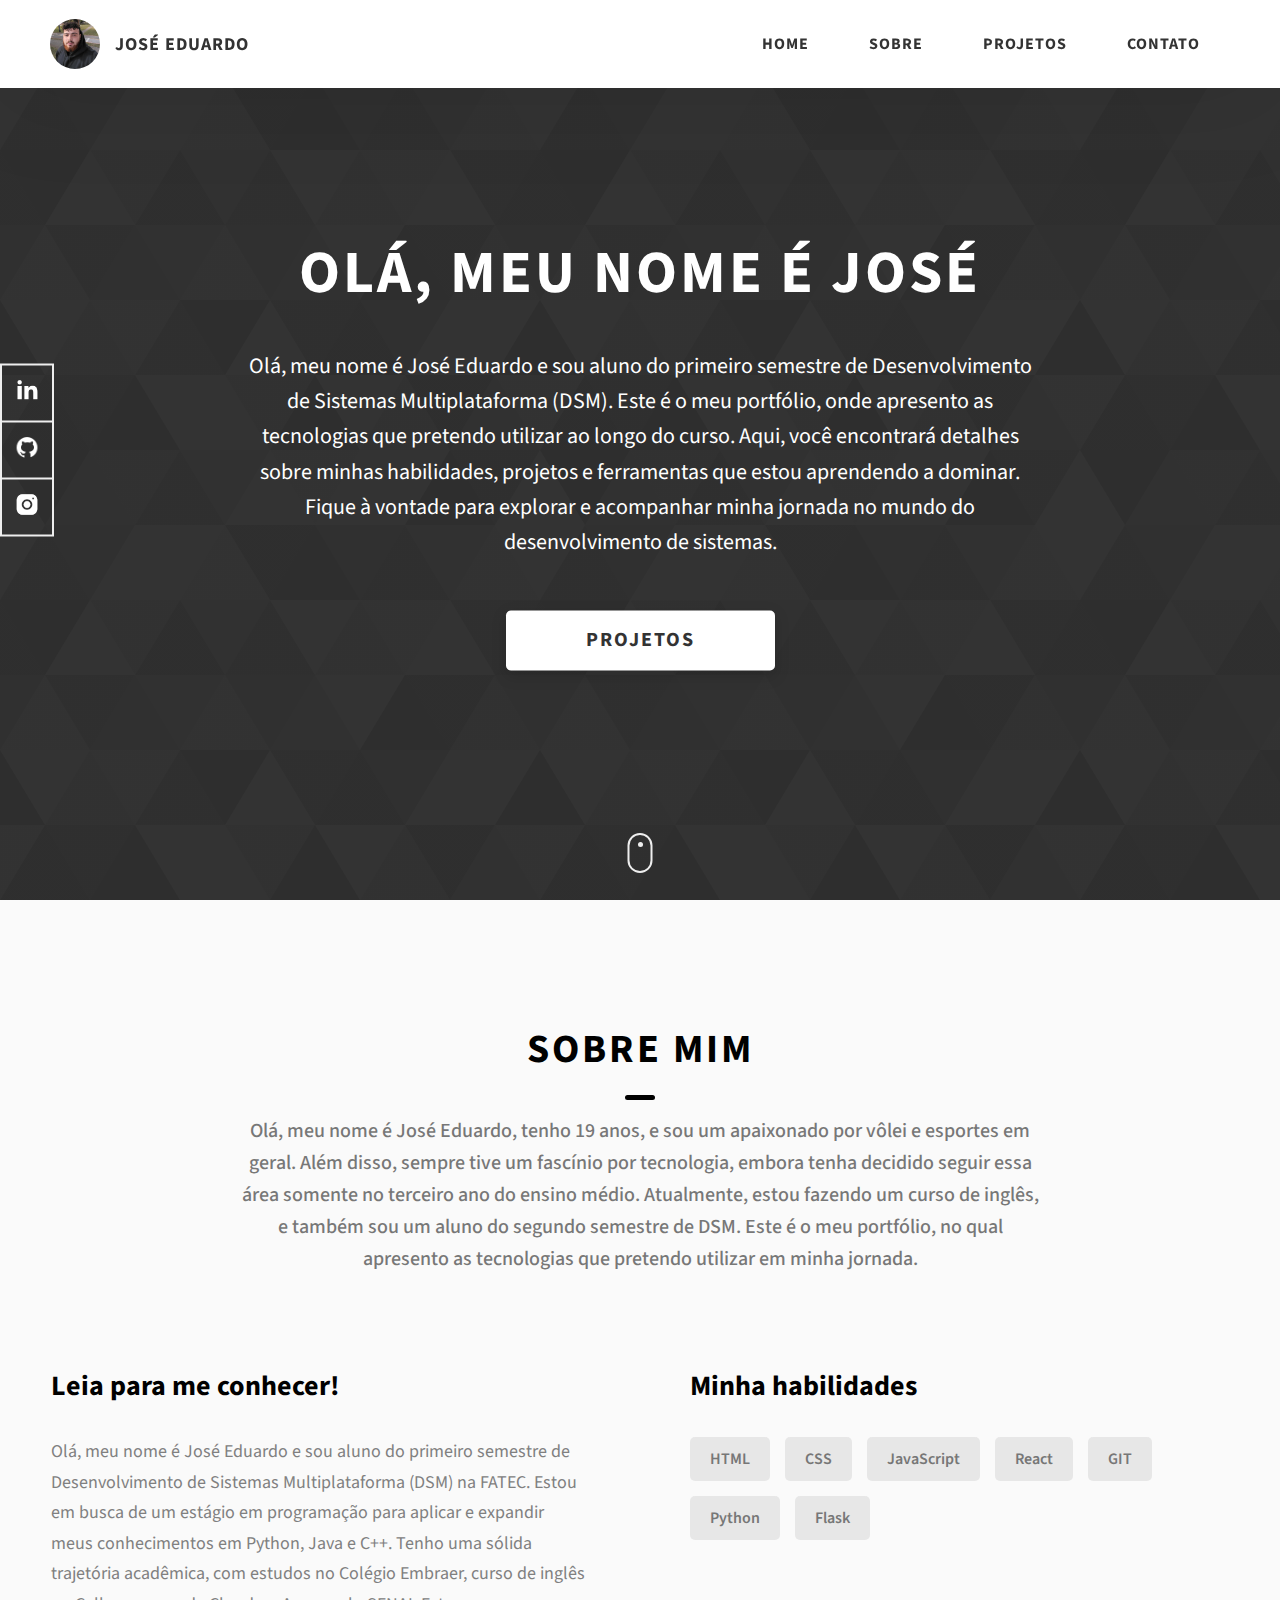
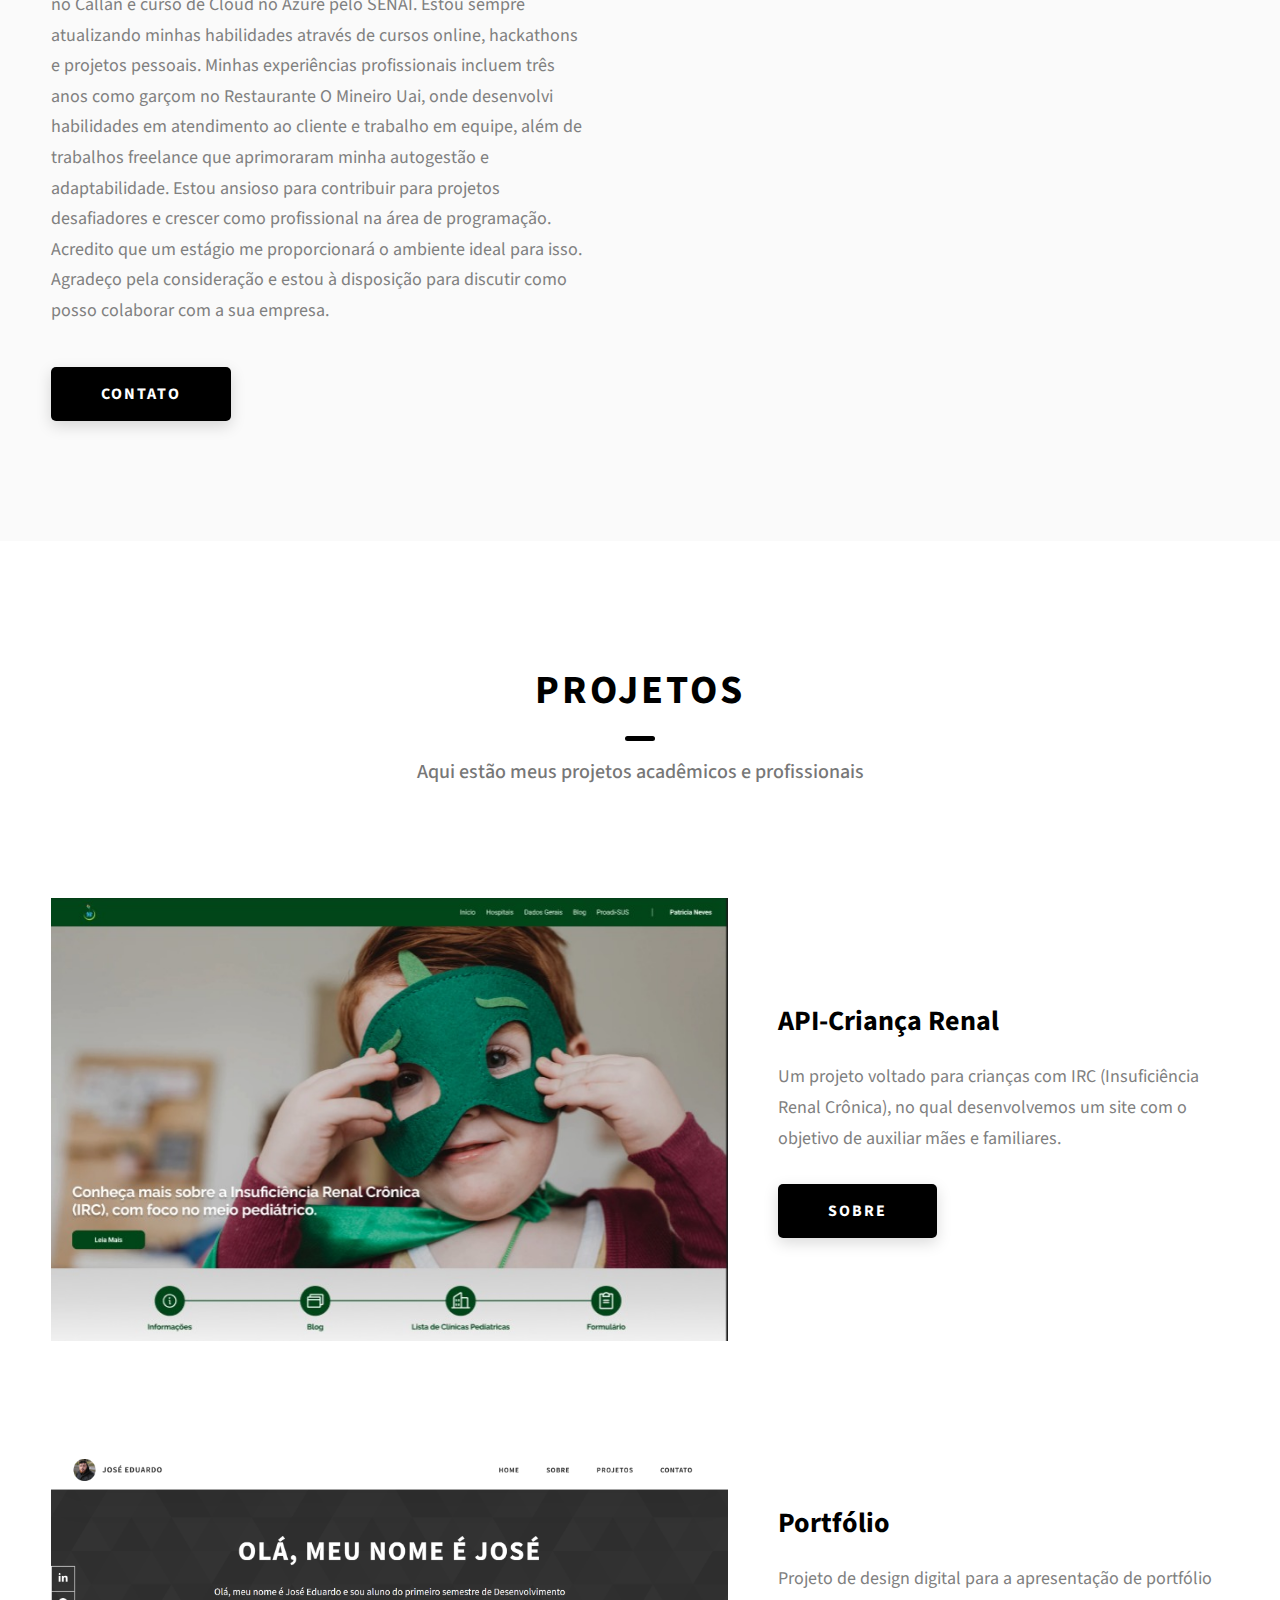
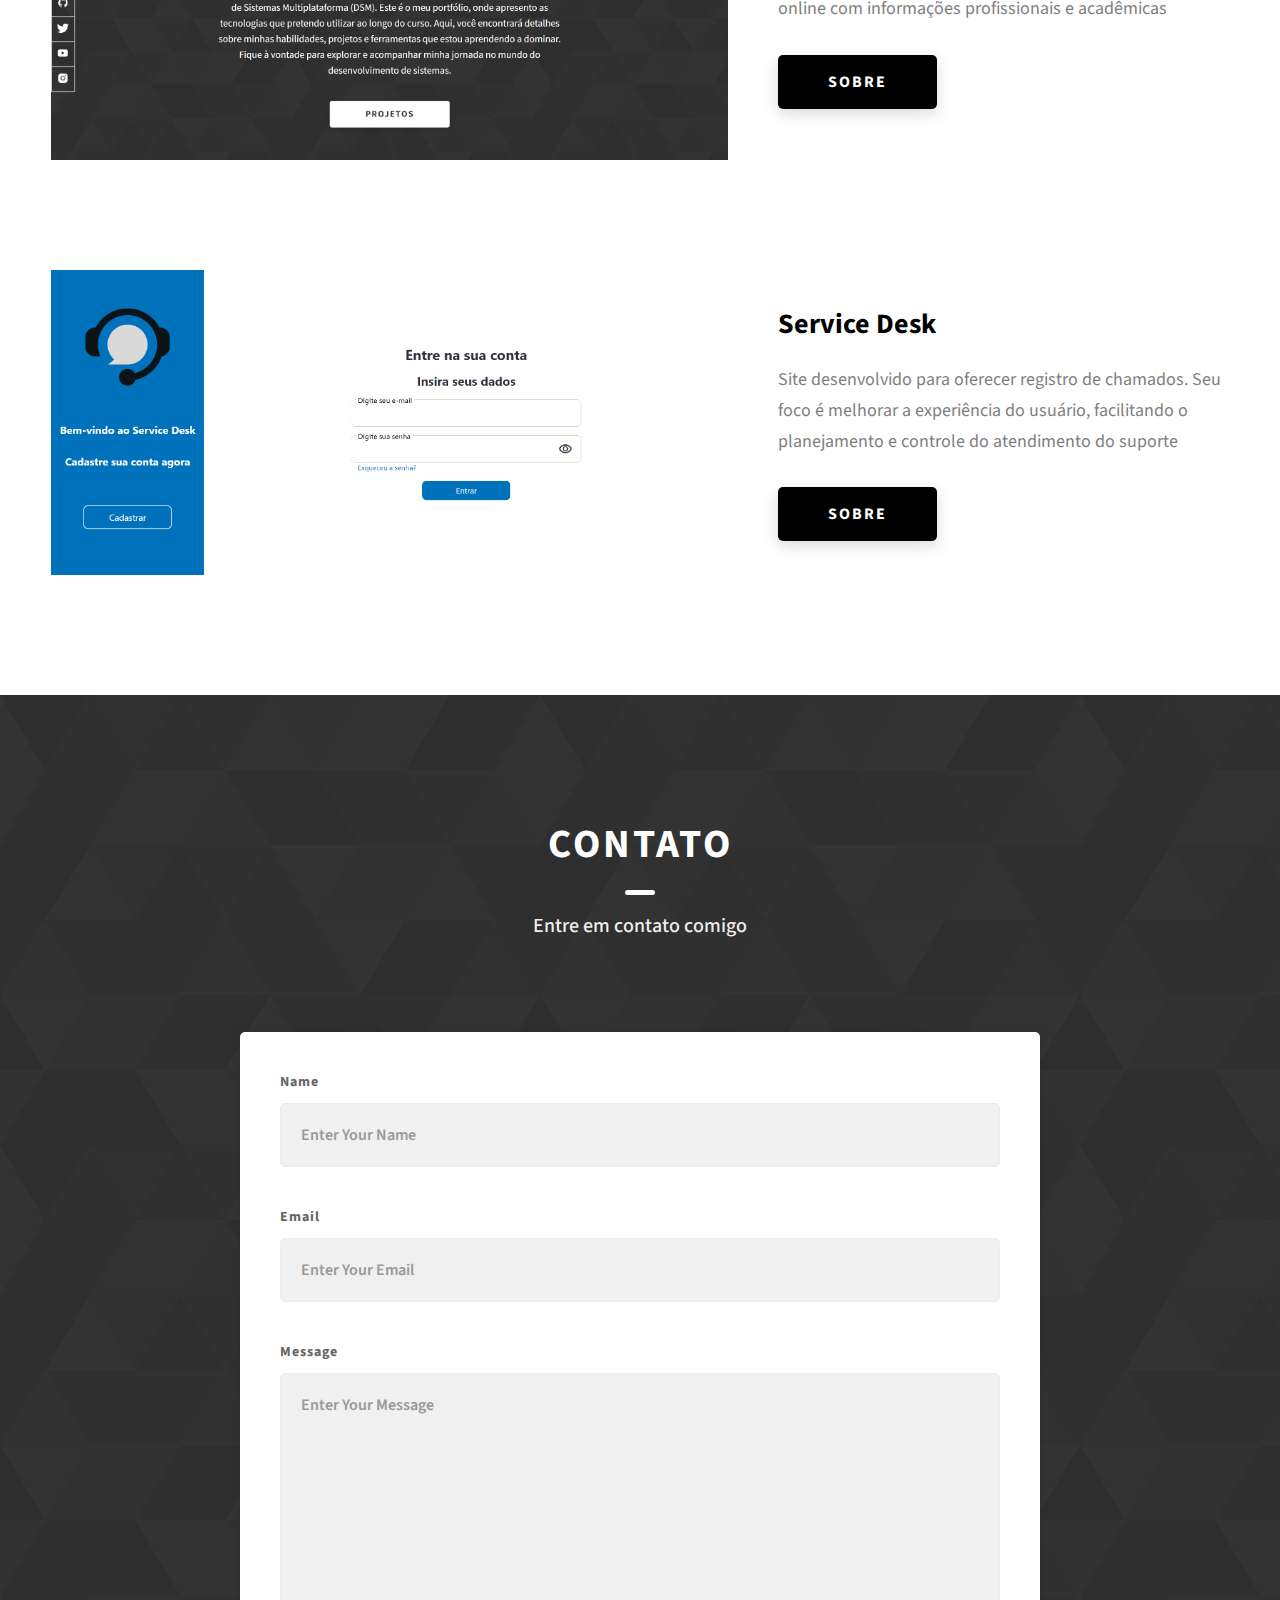
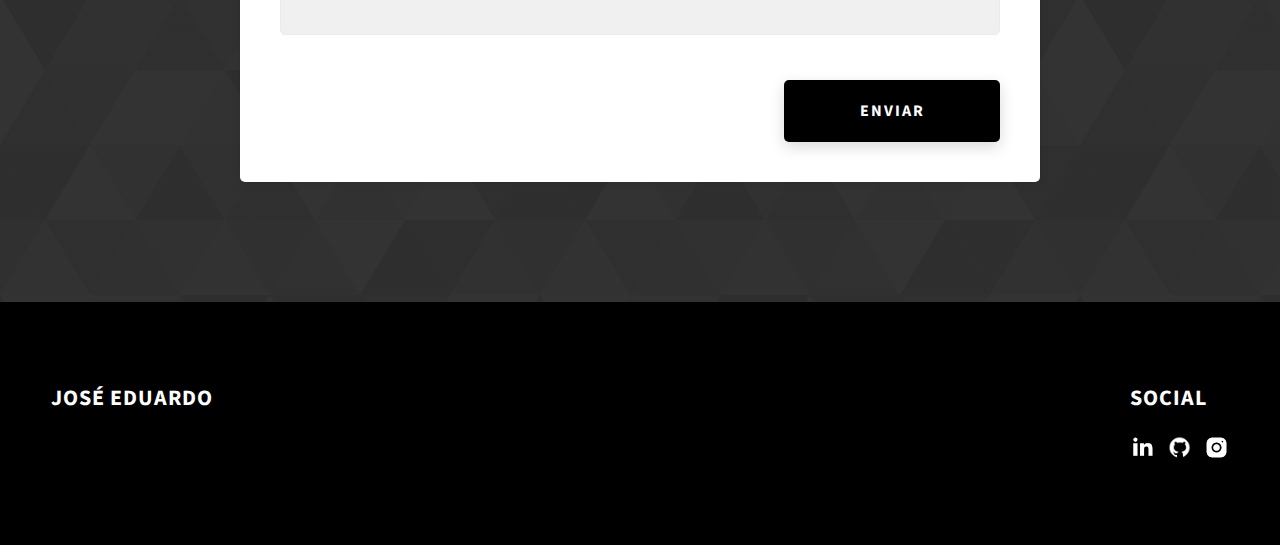
==== index.html @ 74ce8f36 "Recriação do Portfólio" ====
<!DOCTYPE html>
<html lang="en">

<head>
  <meta charset="UTF-8" />
  <meta name="viewport" content="width=device-width, initial-scale=1.0" />
  <meta http-equiv="X-UA-Compatible" content="ie=edge" />
  <title>Portfólio</title>
  <meta name="description" content="Portfolio Template for Developer" />

  <link rel="stylesheet" href="css/style.css" />

  <link rel="preconnect" href="https://fonts.googleapis.com" />
  <link rel="preconnect" href="https://fonts.gstatic.com" crossorigin />
  <link href="https://fonts.googleapis.com/css2?family=Source+Sans+Pro:wght@400;600;700;900&display=swap"
    rel="stylesheet" />
</head>

<body>
  <header class="header">
    <div class="header__content">
      <div class="header__logo-container">
        <div class="header__logo-img-cont">
          <img src="./assets/jpeg/foto_perfil.jpg" alt="Ram Maheshwari Logo Image" class="header__logo-img" />
        </div>
        <span class="header__logo-sub">José Eduardo</span>
      </div>
      <div class="header__main">
        <ul class="header__links">
          <li class="header__link-wrapper">
            <a href="./index.html" class="header__link"> Home </a>
          </li>
          <li class="header__link-wrapper">
            <a href="./index.html#about" class="header__link">Sobre</a>
          </li>
          <li class="header__link-wrapper">
            <a href="./index.html#projects" class="header__link">
              Projetos
            </a>
          </li>
          <li class="header__link-wrapper">
            <a href="./index.html#contact" class="header__link"> Contato </a>
          </li>
        </ul>
        <div class="header__main-ham-menu-cont">
          <img src="./assets/svg/ham-menu.svg" alt="hamburger menu" class="header__main-ham-menu" />
          <img src="./assets/svg/ham-menu-close.svg" alt="hamburger menu close"
            class="header__main-ham-menu-close d-none" />
        </div>
      </div>
    </div>
    <div class="header__sm-menu">
      <div class="header__sm-menu-content">
        <ul class="header__sm-menu-links">
          <li class="header__sm-menu-link">
            <a href="./index.html"> Home </a>
          </li>

          <li class="header__sm-menu-link">
            <a href="./index.html#about"> Sobre </a>
          </li>

          <li class="header__sm-menu-link">
            <a href="./index.html#projects"> Projetos </a>
          </li>

          <li class="header__sm-menu-link">
            <a href="./index.html#contact"> Contato </a>
          </li>
        </ul>
      </div>
    </div>
  </header>
  <section class="home-hero">
    <div class="home-hero__content">
      <h1 class="heading-primary">Olá, Meu nome é José</h1>
      <div class="home-hero__info">
        <p class="text-primary">

          Olá, meu nome é José Eduardo e sou aluno do primeiro semestre de Desenvolvimento de Sistemas Multiplataforma
          (DSM). Este é o meu portfólio, onde apresento as tecnologias que pretendo utilizar ao longo do curso. Aqui,
          você encontrará detalhes sobre minhas habilidades, projetos e ferramentas que estou aprendendo a dominar.
          Fique à vontade para explorar e acompanhar minha jornada no mundo do desenvolvimento de sistemas.
        </p>
      </div>
      <div class="home-hero__cta">
        <a href="./#projects" class="btn btn--bg">Projetos</a>
      </div>
    </div>
    <div class="home-hero__socials">
      <div class="home-hero__social">
        <a href="https://www.linkedin.com/in/jos%C3%A9-eduardo-fernandes-pereira-b26517284/"
          class="home-hero__social-icon-link">
          <img src="./assets/png/linkedin-ico.png" alt="icon" class="home-hero__social-icon" />
        </a>
      </div>
      <div class="home-hero__social">
        <a href="https://github.com/ZduardoPereira" class="home-hero__social-icon-link">
          <img src="./assets/png/github-ico.png" alt="icon" class="home-hero__social-icon" />
        </a>
      </div>
      <div class="home-hero__social">
        <a href="https://www.instagram.com/jose__eduardo12/"
          class="home-hero__social-icon-link home-hero__social-icon-link--bd-none">
          <img src="./assets/png/insta-ico.png" alt="icon" class="home-hero__social-icon" />
        </a>
      </div>
    </div>
    <div class="home-hero__mouse-scroll-cont">
      <div class="mouse"></div>
    </div>
  </section>
  <section id="about" class="about sec-pad">
    <div class="main-container">
      <h2 class="heading heading-sec heading-sec__mb-med">
        <span class="heading-sec__main">Sobre mim</span>
        <span class="heading-sec__sub">
          Olá, meu nome é José Eduardo, tenho 19 anos, e sou um apaixonado por vôlei e esportes em geral. Além disso,
          sempre tive um fascínio por tecnologia, embora tenha decidido seguir essa área somente no terceiro ano do
          ensino médio. Atualmente, estou fazendo um curso de inglês, e também sou um aluno do segundo semestre de DSM.
          Este é o meu portfólio, no qual apresento as tecnologias que pretendo utilizar em minha jornada.
        </span>
      </h2>
      <div class="about__content">
        <div class="about__content-main">
          <h3 class="about__content-title">Leia para me conhecer!</h3>
          <div class="about__content-details">
            <p class="about__content-details-para">
              Olá, meu nome é José Eduardo e sou aluno do primeiro semestre de Desenvolvimento de Sistemas
              Multiplataforma (DSM) na FATEC. Estou em busca de um estágio em programação para aplicar e expandir meus
              conhecimentos em Python, Java e C++.

              Tenho uma sólida trajetória acadêmica, com estudos no Colégio Embraer, curso de inglês no Callan e curso
              de Cloud no Azure pelo SENAI. Estou sempre atualizando minhas habilidades através de cursos online,
              hackathons e projetos pessoais.

              Minhas experiências profissionais incluem três anos como garçom no Restaurante O Mineiro Uai, onde
              desenvolvi habilidades em atendimento ao cliente e trabalho em equipe, além de trabalhos freelance que
              aprimoraram minha autogestão e adaptabilidade.

              Estou ansioso para contribuir para projetos desafiadores e crescer como profissional na área de
              programação. Acredito que um estágio me proporcionará o ambiente ideal para isso. Agradeço pela
              consideração e estou à disposição para discutir como posso colaborar com a sua empresa.
            </p>
          </div>
          <a href="./#contact" class="btn btn--med btn--theme dynamicBgClr">Contato</a>
        </div>
        <div class="about__content-skills">
          <h3 class="about__content-title">Minha habilidades</h3>
          <div class="skills">
            <div class="skills__skill">HTML</div>
            <div class="skills__skill">CSS</div>
            <div class="skills__skill">JavaScript</div>
            <div class="skills__skill">React</div>
            <div class="skills__skill">GIT</div>
            <div class="skills__skill">Python</div>
            <div class="skills__skill">Flask</div>
          </div>
        </div>
      </div>
    </div>
  </section>
  <section id="projects" class="projects sec-pad">
    <div class="main-container">
      <h2 class="heading heading-sec heading-sec__mb-bg">
        <span class="heading-sec__main">Projetos</span>
        <span class="heading-sec__sub">
          Aqui estão meus projetos acadêmicos e profissionais
        </span>
      </h2>

      <div class="projects__content">
        <div class="projects__row">
          <div class="projects__row-img-cont">
            <img src="./assets/jpeg/Api-1semestre.jpg" alt="Software Screenshot" class="projects__row-img"
              loading="lazy" />
          </div>
          <div class="projects__row-content">
            <h3 class="projects__row-content-title">API-Criança Renal</h3>
            <p class="projects__row-content-desc">
              Um projeto voltado para crianças com IRC (Insuficiência Renal Crônica), no qual desenvolvemos um site com
              o objetivo de auxiliar mães e familiares.
            </p>
            <a href="./project-1.html" class="btn btn--med btn--theme dynamicBgClr" target="_blank">Sobre</a>
          </div>
        </div>
        <div class="projects__row">
          <div class="projects__row-img-cont">
            <img src="./assets/jpeg/portfoilio.png" alt="Software Screenshot" class="projects__row-img"
              loading="lazy" />
          </div>
          <div class="projects__row-content">
            <h3 class="projects__row-content-title">Portfólio</h3>
            <p class="projects__row-content-desc">
              Projeto de design digital para a apresentação de portfólio online com informações profissionais e
              acadêmicas
            </p>
            <a href="./project-2.html" class="btn btn--med btn--theme dynamicBgClr" target="_blank">Sobre</a>
          </div>
        </div>
        <div class="projects__row">
          <div class="projects__row-img-cont">
            <img src="./assets/jpeg/apidesk.png" alt="Software Screenshot" class="projects__row-img" loading="lazy" />
          </div>
          <div class="projects__row-content">
            <h3 class="projects__row-content-title">Service Desk</h3>
            <p class="projects__row-content-desc">
              Site desenvolvido para oferecer registro de chamados. Seu foco é melhorar a experiência do usuário,
              facilitando o planejamento e controle do atendimento do suporte
            </p>
            <a href="./project-3.html" class="btn btn--med btn--theme dynamicBgClr" target="_blank">Sobre</a>
          </div>
        </div>
      </div>
    </div>
  </section>
  <section id="contact" class="contact sec-pad dynamicBg">
    <div class="main-container">
      <h2 class="heading heading-sec heading-sec__mb-med">
        <span class="heading-sec__main heading-sec__main--lt">Contato</span>
        <span class="heading-sec__sub heading-sec__sub--lt">
          Entre em contato comigo

        </span>
      </h2>
      <div class="contact__form-container">
        <form action="#" class="contact__form">
          <div class="contact__form-field">
            <label class="contact__form-label" for="name">Name</label>
            <input required placeholder="Enter Your Name" type="text" class="contact__form-input" name="name"
              id="name" />
          </div>
          <div class="contact__form-field">
            <label class="contact__form-label" for="email">Email</label>
            <input required placeholder="Enter Your Email" type="text" class="contact__form-input" name="email"
              id="email" />
          </div>
          <div class="contact__form-field">
            <label class="contact__form-label" for="message">Message</label>
            <textarea required cols="30" rows="10" class="contact__form-input" placeholder="Enter Your Message"
              name="message" id="message"></textarea>
          </div>
          <button type="submit" class="btn btn--theme contact__btn">
            Enviar
          </button>
        </form>
      </div>
    </div>
  </section>
  <footer class="main-footer">
    <div class="main-container">
      <div class="main-footer__upper">
        <div class="main-footer__row main-footer__row-1">
          <h2 class="heading heading-sm main-footer__heading-sm">
            <span>Social</span>
          </h2>
          <div class="main-footer__social-cont">
            <a target="_blank" rel="noreferrer" href="https://www.linkedin.com/in/jos%C3%A9-eduardo-fernandes-pereira-b26517284/">
              <img class="main-footer__icon" src="./assets/png/linkedin-ico.png" alt="icon" />
            </a>
            <a target="_blank" rel="noreferrer" href="https://github.com/ZduardoPereira">
              <img class="main-footer__icon" src="./assets/png/github-ico.png" alt="icon" />
            </a>
            <a target="_blank" rel="noreferrer" href="https://www.instagram.com/jose__eduardo12/">
              <img class="main-footer__icon main-footer__icon--mr-none" src="./assets/png/insta-ico.png" alt="icon" />
            </a>
          </div>
        </div>
        <div class="main-footer__row main-footer__row-2">
          <h4 class="heading heading-sm text-lt">José Eduardo</h4>
          <p class="main-footer__short-desc">

          </p>
        </div>
      </div>
    </div>
  </footer>

  <script src="./index.js"></script>
</body>

</html>
---- css/style.css ----
/*
0 - 600px:      Phone
600 - 900px:    Tablet portrait
900 - 1200px:   Tablet landscape
[1200 - 1800] is where our normal styles apply
1800px + :      Big desktop
$breakpoint arguement choices:
- phone
- tab-port
- tab-land
- big-desktop

Inside media queries 1em is always 16px i.e 1em = 16px at every screen size only inside media queries
*/
*,
*::after,
*::before {
  margin: 0;
  padding: 0;
  box-sizing: inherit;
  font-family: inherit; }

html {
  font-size: 62.5%;
  scroll-behavior: smooth; }
  @media only screen and (max-width: 75em) {
    html {
      font-size: 59%; } }
  @media only screen and (max-width: 56.25em) {
    html {
      font-size: 56%; } }
  @media only screen and (min-width: 112.5em) {
    html {
      font-size: 65%; } }

body {
  box-sizing: border-box;
  position: relative;
  line-height: 1.5;
  font-family: sans-serif;
  overflow-x: hidden;
  overflow-y: scroll;
  font-family: 'Source Sans Pro', sans-serif; }

a {
  text-decoration: none;
  color: inherit; }

li {
  list-style: none; }

input:focus,
button:focus,
a:focus,
textarea:focus {
  outline: none; }

button {
  border: none;
  cursor: pointer; }

textarea {
  resize: none; }

.heading-primary {
  font-size: 6rem;
  text-transform: uppercase;
  letter-spacing: 3px;
  text-align: center; }
  @media only screen and (max-width: 37.5em) {
    .heading-primary {
      font-size: 4.5rem; } }

.heading-sec__mb-bg {
  margin-bottom: 11rem; }
  @media only screen and (max-width: 56.25em) {
    .heading-sec__mb-bg {
      margin-bottom: 8rem; } }

.heading-sec__mb-med {
  margin-bottom: 9rem; }
  @media only screen and (max-width: 56.25em) {
    .heading-sec__mb-med {
      margin-bottom: 8rem; } }

.heading-sec__main {
  display: block;
  font-size: 4rem;
  text-transform: uppercase;
  letter-spacing: 1px;
  letter-spacing: 3px;
  text-align: center;
  margin-bottom: 3.5rem;
  position: relative; }
  .heading-sec__main--lt {
    color: #fff; }
    .heading-sec__main--lt::after {
      content: '';
      background: #fff !important; }
  .heading-sec__main::after {
    content: '';
    position: absolute;
    top: calc(100% + 1.5rem);
    height: 5px;
    width: 3rem;
    background: #000000;
    left: 50%;
    transform: translateX(-50%);
    border-radius: 5px; }
    @media only screen and (max-width: 37.5em) {
      .heading-sec__main::after {
        top: calc(100% + 1.2rem); } }

.heading-sec__sub {
  display: block;
  text-align: center;
  color: #777;
  font-size: 2rem;
  font-weight: 500;
  max-width: 80rem;
  margin: auto;
  line-height: 1.6; }
  @media only screen and (max-width: 37.5em) {
    .heading-sec__sub {
      font-size: 1.8rem; } }
  .heading-sec__sub--lt {
    color: #eee; }

.heading-sm {
  font-size: 2.2rem;
  text-transform: uppercase;
  letter-spacing: 1px; }

.main-container {
  max-width: 120rem;
  margin: auto;
  width: 92%; }

.btn {
  background: #fff;
  color: #333;
  text-transform: uppercase;
  letter-spacing: 2px;
  display: inline-block;
  font-weight: 700;
  border-radius: 5px;
  box-shadow: 0 5px 15px 0 rgba(0, 0, 0, 0.15);
  transition: transform .3s; }
  .btn:hover {
    transform: translateY(-3px); }
  .btn--bg {
    padding: 1.5rem 8rem;
    font-size: 2rem; }
  .btn--med {
    padding: 1.5rem 5rem;
    font-size: 1.6rem; }
  .btn--theme {
    background: #000000;
    color: #fff; }
  .btn--theme-inv {
    color: #000000;
    background: #fff;
    border: 2px solid #000000;
    box-shadow: none;
    padding: calc(1.5rem - 2px) calc(5rem - 2px); }

.sec-pad {
  padding: 12rem 0; }
  @media only screen and (max-width: 56.25em) {
    .sec-pad {
      padding: 8rem 0; } }

.text-primary {
  color: #fff;
  font-size: 2.2rem;
  text-align: center;
  width: 100%;
  line-height: 1.6; }
  @media only screen and (max-width: 37.5em) {
    .text-primary {
      font-size: 2rem; } }

.d-none {
  display: none; }

.home-hero {
  color: #fff;
  background: linear-gradient(to right, rgba(0, 0, 0, 0.8), rgba(0, 0, 0, 0.8)), url(../../assets/svg/common-bg.svg);
  background-position: center;
  height: 100vh;
  min-height: 80rem;
  max-height: 120rem;
  position: relative; }
  @media only screen and (max-width: 37.5em) {
    .home-hero {
      height: unset;
      min-height: unset; } }
  .home-hero__socials {
    position: absolute;
    top: 50%;
    border: 2px solid #eee;
    border-left: 2px solid #eee;
    transform: translateY(-50%); }
    @media only screen and (max-width: 56.25em) {
      .home-hero__socials {
        display: none; } }
  .home-hero__mouse-scroll-cont {
    position: absolute;
    bottom: 3%;
    left: 50%;
    transform: translateX(-50%); }
    @media only screen and (max-width: 37.5em) {
      .home-hero__mouse-scroll-cont {
        display: none; } }
  .home-hero__social {
    width: 5rem; }
  .home-hero__social-icon-link {
    width: 100%;
    display: block;
    padding: 1.2rem;
    border-bottom: 2px solid #eee;
    transition: background .3s; }
    .home-hero__social-icon-link:hover {
      background: rgba(255, 255, 255, 0.1); }
    .home-hero__social-icon-link--bd-none {
      border-bottom: 0; }
  .home-hero__social-icon {
    width: 100%; }
  .home-hero__content {
    position: absolute;
    top: 50%;
    left: 50%;
    transform: translate(-50%, -50%);
    max-width: 90rem;
    width: 92%; }
    @media only screen and (max-width: 37.5em) {
      .home-hero__content {
        padding: 19rem 0 13rem 0;
        margin: auto;
        position: static;
        transform: translate(0, 0); } }
  .home-hero__info {
    margin: 3rem auto 0 auto;
    max-width: 80rem; }
  .home-hero__cta {
    margin-top: 5rem;
    text-align: center; }

.about {
  background: #fafafa; }
  .about__content {
    display: grid;
    grid-template-columns: 1fr 1fr;
    grid-gap: 10rem; }
    @media only screen and (max-width: 56.25em) {
      .about__content {
        grid-template-columns: 1fr;
        grid-gap: 8rem; } }
    .about__content-title {
      font-weight: 700;
      font-size: 2.8rem;
      margin-bottom: 3rem; }
      @media only screen and (max-width: 37.5em) {
        .about__content-title {
          font-size: 2.4rem; } }
    .about__content-details-para {
      font-size: 1.8rem;
      color: grey;
      max-width: 60rem;
      line-height: 1.7;
      margin-bottom: 1rem; }
      .about__content-details-para--hl {
        font-weight: 700;
        margin: 0 3px; }
      .about__content-details-para:last-child {
        margin-bottom: 4rem; }

.projects__row {
  display: grid;
  grid-template-columns: 1.5fr 1fr;
  grid-gap: 5rem;
  margin-bottom: 11rem; }
  @media only screen and (max-width: 56.25em) {
    .projects__row {
      grid-template-columns: 1fr;
      grid-gap: 2rem;
      margin-bottom: 8rem; } }
  @media only screen and (max-width: 56.25em) {
    .projects__row {
      text-align: center; } }
  .projects__row:last-child {
    margin-bottom: 0; }
  .projects__row-img-cont {
    overflow: hidden; }
  .projects__row-img {
    width: 100%;
    display: block;
    object-fit: cover; }
  .projects__row-content {
    padding: 2rem 0;
    display: flex;
    justify-content: center;
    flex-direction: column;
    align-items: flex-start; }
    @media only screen and (max-width: 56.25em) {
      .projects__row-content {
        align-items: center; } }
    .projects__row-content-title {
      font-weight: 700;
      font-size: 2.8rem;
      margin-bottom: 2rem; }
      @media only screen and (max-width: 37.5em) {
        .projects__row-content-title {
          font-size: 2.4rem; } }
    .projects__row-content-desc {
      font-size: 1.8rem;
      color: grey;
      max-width: 60rem;
      line-height: 1.7;
      margin-bottom: 3rem; }
      @media only screen and (max-width: 37.5em) {
        .projects__row-content-desc {
          font-size: 1.7rem; } }

.contact {
  background: linear-gradient(to right, rgba(0, 0, 0, 0.8), rgba(0, 0, 0, 0.8)), url(../../assets/svg/common-bg.svg);
  background-size: cover;
  background-position: center; }
  .contact__form-container {
    box-shadow: 0 0 10px rgba(0, 0, 0, 0.1);
    background: white;
    padding: 4rem;
    margin-top: 6rem;
    max-width: 80rem;
    text-align: right;
    width: 95%;
    border-radius: 5px;
    margin: 5rem auto 0 auto; }
    @media only screen and (max-width: 37.5em) {
      .contact__form-container {
        padding: 3rem; } }
  .contact__form-field {
    margin-bottom: 4rem; }
    @media only screen and (max-width: 37.5em) {
      .contact__form-field {
        margin-bottom: 3rem; } }
  .contact__form-label {
    color: #666;
    font-size: 1.4rem;
    letter-spacing: 1px;
    font-weight: 700;
    margin-bottom: 1rem;
    display: block;
    text-align: left; }
  .contact__form-input {
    color: #333;
    padding: 2rem;
    width: 100%;
    border: 1px solid #ebebeb;
    font-size: 1.6rem;
    letter-spacing: 0px;
    background: #f0f0f0;
    border-radius: 5px;
    font-weight: 600;
    /* Code for Modern Browsers */
    /* Code for WebKit, Blink, Edge */
    /* Code for Internet Explorer 10-11 */
    /* Code for Microsoft Edge */
    /* Code for Mozilla Firefox 4 to 18 */
    /* Code for Mozilla Firefox 19+ */ }
    .contact__form-input::placeholder {
      color: #999;
      font-weight: 600;
      font-size: 1.6rem; }
    .contact__form-input::-webkit-input-placeholder {
      color: #999;
      font-weight: 600;
      font-size: 1.6rem; }
    .contact__form-input:-ms-input-placeholder {
      color: #999;
      font-weight: 600;
      font-size: 1.6rem; }
    .contact__form-input::-ms-input-placeholder {
      color: #999;
      font-weight: 600;
      font-size: 1.6rem; }
    .contact__form-input:-moz-placeholder {
      opacity: 1;
      color: #999;
      font-weight: 600;
      font-size: 1.6rem; }
    .contact__form-input::-moz-placeholder {
      opacity: 1;
      color: #999;
      font-weight: 600;
      font-size: 1.6rem; }
  .contact__btn {
    width: 30%;
    padding: 2rem 4rem;
    font-size: 1.6rem; }
    @media only screen and (max-width: 37.5em) {
      .contact__btn {
        width: 100%; } }

.project-cs-hero {
  color: #fff;
  background: linear-gradient(to right, rgba(0, 0, 0, 0.8), rgba(0, 0, 0, 0.8)), url(../../assets/svg/common-bg.svg);
  background-size: cover;
  background-position: center;
  position: relative; }
  @media only screen and (max-width: 37.5em) {
    .project-cs-hero {
      height: unset;
      min-height: unset; } }
  .project-cs-hero__content {
    padding: 25rem 0 17rem 0;
    max-width: 90rem;
    width: 92%;
    margin: auto; }
    @media only screen and (max-width: 37.5em) {
      .project-cs-hero__content {
        padding: 19rem 0 13rem 0;
        margin: auto;
        position: static;
        transform: translate(0, 0); } }
  .project-cs-hero__info {
    margin: 3rem auto 0 auto;
    max-width: 80rem; }
  .project-cs-hero__cta {
    margin-top: 5rem;
    text-align: center; }

.project-details__content {
  padding: 8rem 0;
  max-width: 90rem;
  margin: auto; }
  .project-details__content-title {
    font-weight: 700;
    font-size: 2.8rem;
    margin-bottom: 3rem; }
    @media only screen and (max-width: 37.5em) {
      .project-details__content-title {
        font-size: 2.4rem; } }

.project-details__showcase-img-cont {
  width: 100%;
  margin-bottom: 6rem; }

.project-details__showcase-img {
  width: 100%; }

.project-details__content-main {
  width: 100%;
  max-width: 70rem;
  margin: auto; }

.project-details__desc {
  margin: 0 0 7rem 0; }
  .project-details__desc-para {
    font-size: 1.8rem;
    line-height: 1.7;
    color: grey;
    margin-bottom: 2rem; }

.project-details__tools-used {
  margin: 0 0 7rem 0; }
  .project-details__tools-used-list {
    display: flex;
    flex-wrap: wrap; }
  .project-details__tools-used-item {
    padding: 1rem 2rem;
    margin-bottom: 1.5rem;
    margin-right: 1.5rem;
    font-size: 1.6rem;
    background: rgba(153, 153, 153, 0.2);
    border-radius: 5px;
    font-weight: 600;
    color: #777; }

.project-details__links {
  margin: 0 0; }
  .project-details__links-btn {
    margin-right: 2rem; }
    @media only screen and (max-width: 37.5em) {
      .project-details__links-btn {
        margin-right: 0;
        width: 70%;
        margin-bottom: 2rem;
        text-align: center; } }
    .project-details__links-btn:last-child {
      margin: 0; }
      @media only screen and (max-width: 37.5em) {
        .project-details__links-btn:last-child {
          margin: 0; } }

.header {
  position: fixed;
  width: 100%;
  z-index: 1000;
  background: #000;
  background: #fff;
  box-shadow: 0 10px 100px rgba(0, 0, 0, 0.1); }
  .header__content {
    display: flex;
    align-items: center;
    justify-content: space-between;
    padding: 1rem 5rem; }
    @media only screen and (max-width: 56.25em) {
      .header__content {
        padding: 0 2rem; } }
  .header__logo-container {
    display: flex;
    align-items: center;
    cursor: pointer;
    color: #333;
    transition: color .3s; }
    .header__logo-container:hover {
      color: #0062b9; }
  .header__logo-img-cont {
    width: 5rem;
    height: 5rem;
    border-radius: 50px;
    overflow: hidden;
    margin-right: 1.5rem;
    background: #0062b9; }
    @media only screen and (max-width: 56.25em) {
      .header__logo-img-cont {
        width: 4.5rem;
        height: 4.5rem;
        margin-right: 1.2rem; } }
  .header__logo-img {
    width: 100%;
    height: 100%;
    object-fit: cover;
    object-position: center;
    display: block; }
  .header__logo-sub {
    font-size: 1.8rem;
    text-transform: uppercase;
    font-weight: 700;
    letter-spacing: 1px; }
  .header__links {
    display: flex; }
    @media only screen and (max-width: 37.5em) {
      .header__links {
        display: none; } }
  .header__link {
    padding: 2.2rem 3rem;
    display: inline-block;
    font-size: 1.6rem;
    color: #333;
    text-transform: uppercase;
    letter-spacing: 1px;
    font-weight: 700;
    transition: color .3s; }
    .header__link:hover {
      color: #0062b9; }
    @media only screen and (max-width: 56.25em) {
      .header__link {
        padding: 3rem 1.8rem;
        font-size: 1.5rem; } }
  .header__main-ham-menu-cont {
    display: none;
    width: 3rem;
    padding: 2.2rem 0; }
    @media only screen and (max-width: 37.5em) {
      .header__main-ham-menu-cont {
        display: block; } }
  .header__main-ham-menu {
    width: 100%; }
  .header__main-ham-menu-close {
    width: 100%; }
  .header__sm-menu {
    background: #fff;
    position: absolute;
    width: 100%;
    top: 100%;
    visibility: hidden;
    opacity: 0;
    transition: all .3s;
    box-shadow: 0px 5px 5px 0px rgba(0, 0, 0, 0.1);
    -webkit-box-shadow: 0px 5px 5px 0px rgba(0, 0, 0, 0.1);
    -moz-box-shadow: 0px 5px 5px 0px rgba(0, 0, 0, 0.1); }
    .header__sm-menu--active {
      visibility: hidden;
      opacity: 0; }
      @media only screen and (max-width: 37.5em) {
        .header__sm-menu--active {
          visibility: visible;
          opacity: 1; } }
  .header__sm-menu-link a {
    display: block;
    text-decoration: none;
    padding: 2.5rem 3rem;
    font-size: 1.6rem;
    color: #333;
    text-align: right;
    border-bottom: 1px solid #eee;
    font-weight: 700;
    text-transform: uppercase;
    letter-spacing: 2px;
    transition: color .3s; }
    .header__sm-menu-link a:hover {
      color: #0062b9; }
  .header__sm-menu-link:first-child a {
    border-top: 1px solid #eee; }
  .header__sm-menu-link-last {
    border-bottom: 0; }

.main-footer {
  background: #000;
  color: #fff; }
  .main-footer__upper {
    display: flex;
    justify-content: space-between;
    padding: 8rem 0; }
    @media only screen and (max-width: 56.25em) {
      .main-footer__upper {
        padding: 6rem 0; } }
    @media only screen and (max-width: 37.5em) {
      .main-footer__upper {
        display: block; } }
  .main-footer__row-1 {
    order: 2; }
    @media only screen and (max-width: 56.25em) {
      .main-footer__row-1 {
        margin-bottom: 5rem; } }
  .main-footer__row-2 {
    width: 40%;
    order: 1;
    max-width: 50rem; }
    @media only screen and (max-width: 56.25em) {
      .main-footer__row-2 {
        width: 100%; } }
  .main-footer__short-desc {
    margin-top: 2rem;
    color: #eee;
    font-size: 1.5rem;
    line-height: 1.7; }
  .main-footer__social-cont {
    margin-top: 2rem; }
  .main-footer__icon {
    margin-right: 1rem;
    width: 2.5rem; }
    .main-footer__icon--mr-none {
      margin-right: 0; }
  .main-footer__lower {
    padding: 4rem 0;
    border-top: 1px solid #444;
    color: #eee;
    font-size: 1.2rem;
    text-align: left;
    text-align: center; }
    .main-footer__lower a {
      text-decoration: underline;
      font-weight: bold;
      margin-left: 2px; }
    @media only screen and (max-width: 56.25em) {
      .main-footer__lower {
        padding: 3.5rem 0; } }

.skills {
  display: flex;
  flex-wrap: wrap; }
  .skills__skill {
    padding: 1rem 2rem;
    margin-bottom: 1.5rem;
    margin-right: 1.5rem;
    font-size: 1.6rem;
    background: rgba(153, 153, 153, 0.2);
    border-radius: 5px;
    font-weight: 600;
    color: #777; }

.mouse {
  width: 25px;
  height: 40px;
  border: 2px solid #eee;
  border-radius: 60px;
  position: relative;
  overflow: hidden; }
  .mouse::before {
    content: '';
    width: 5px;
    height: 5px;
    position: absolute;
    top: 7px;
    left: 50%;
    transform: translateX(-50%);
    background-color: #eee;
    border-radius: 50%;
    opacity: 1;
    animation: wheel 1.3s infinite;
    -webkit-animation: wheel 1.3s infinite; }

@keyframes wheel {
  to {
    opacity: 0;
    top: 27px; } }

@-webkit-keyframes wheel {
  to {
    opacity: 0;
    top: 27px; } }
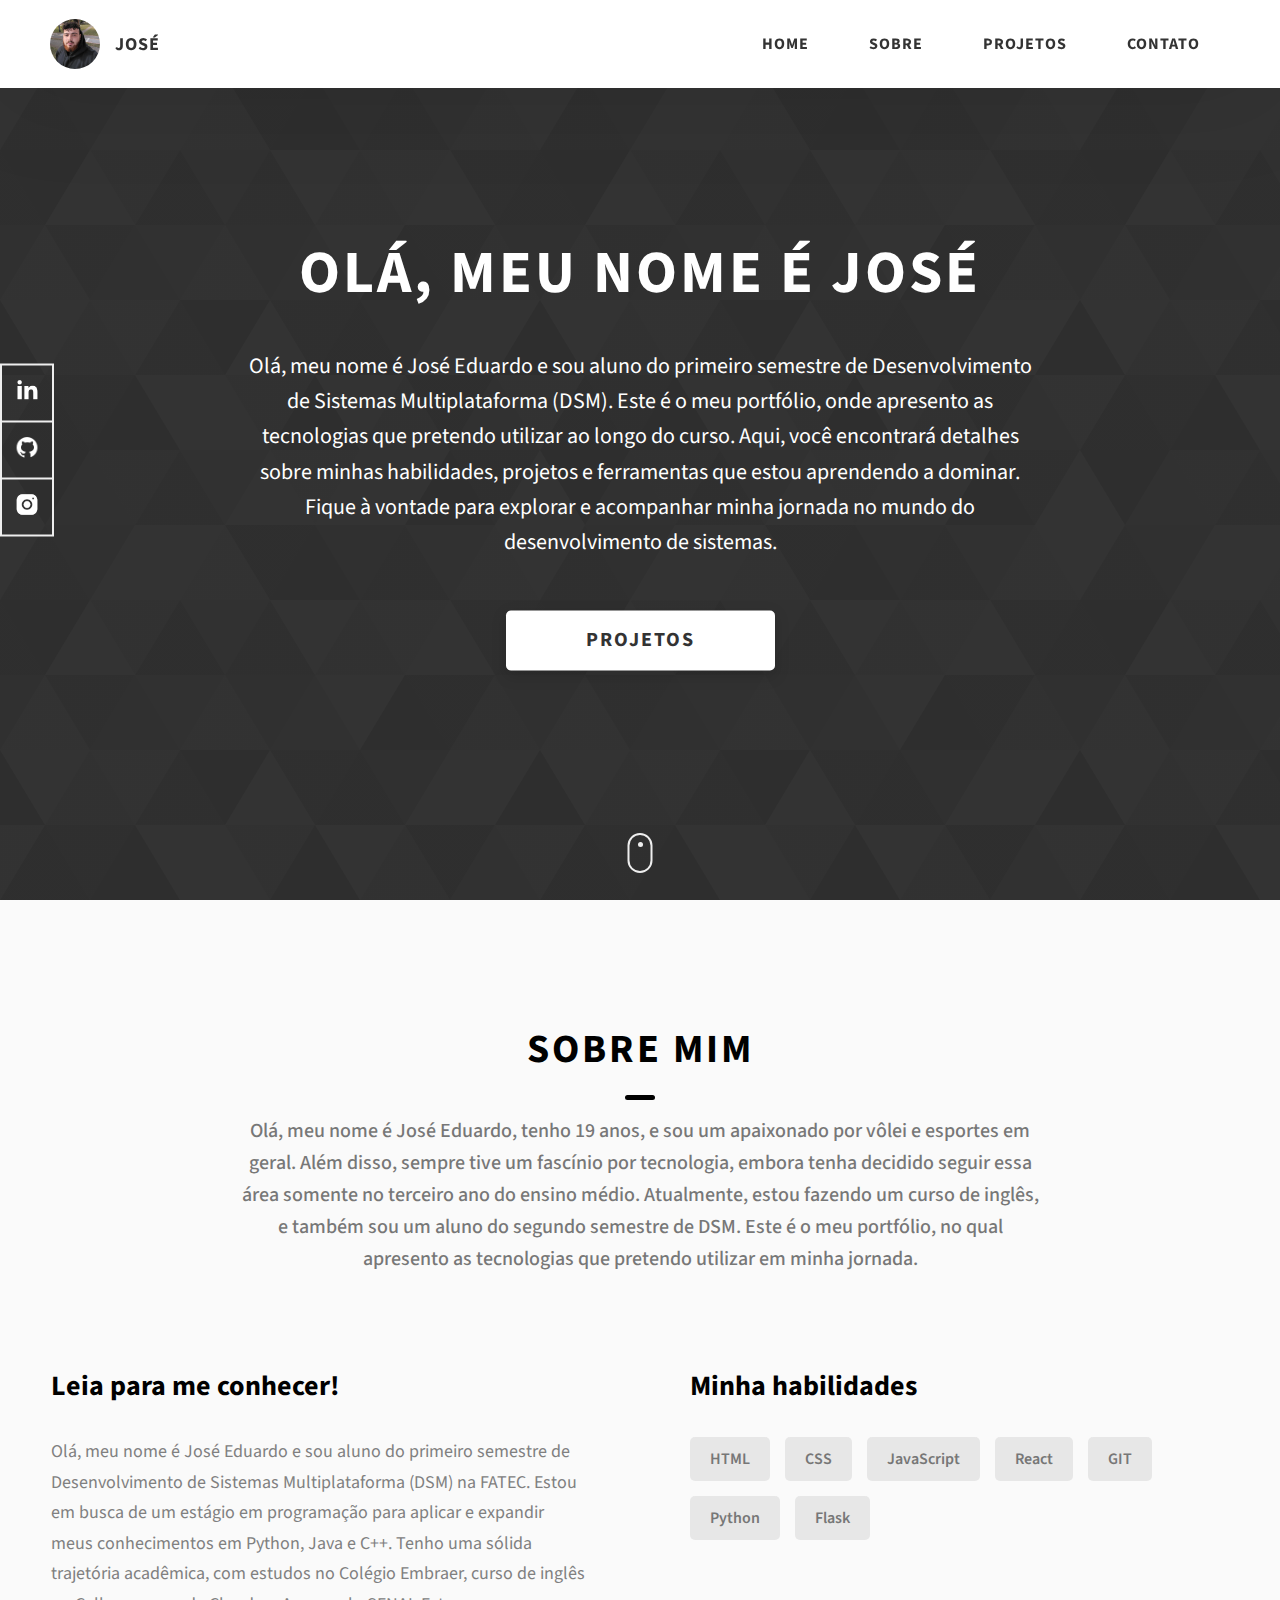
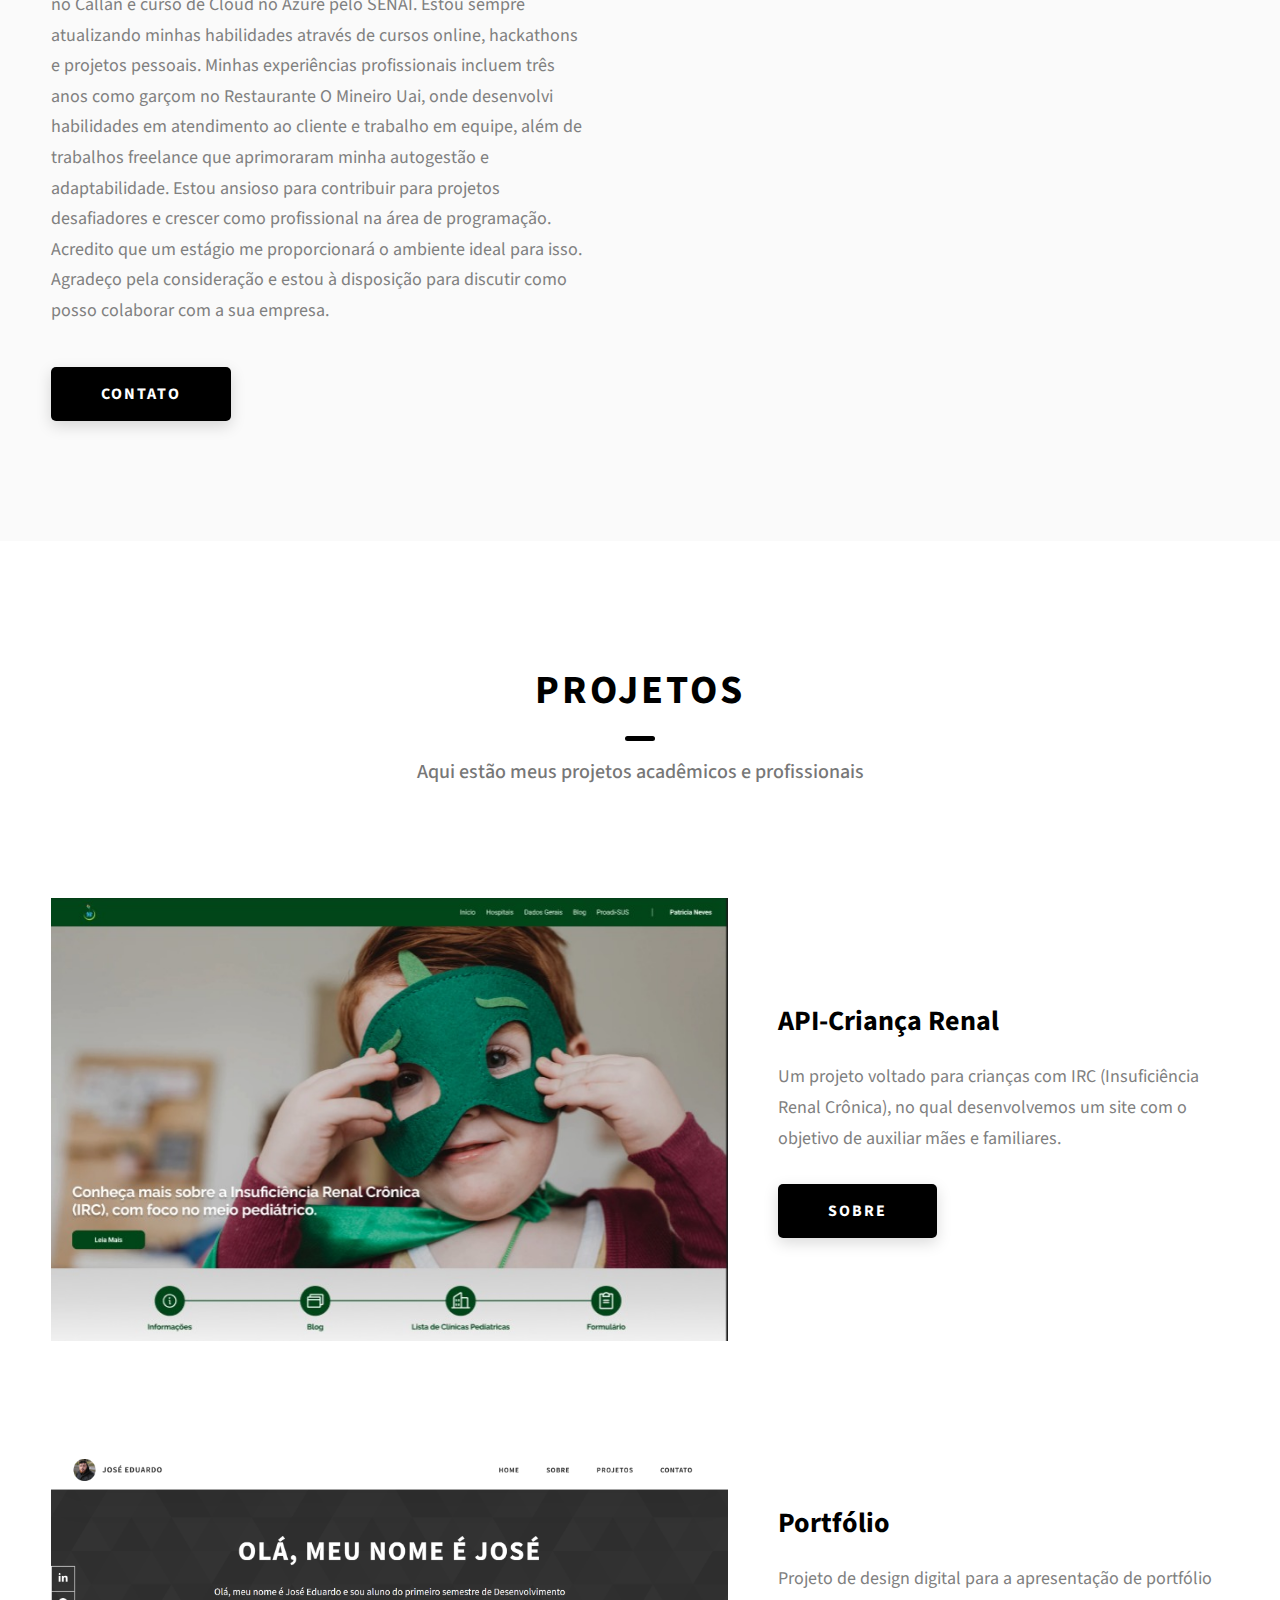
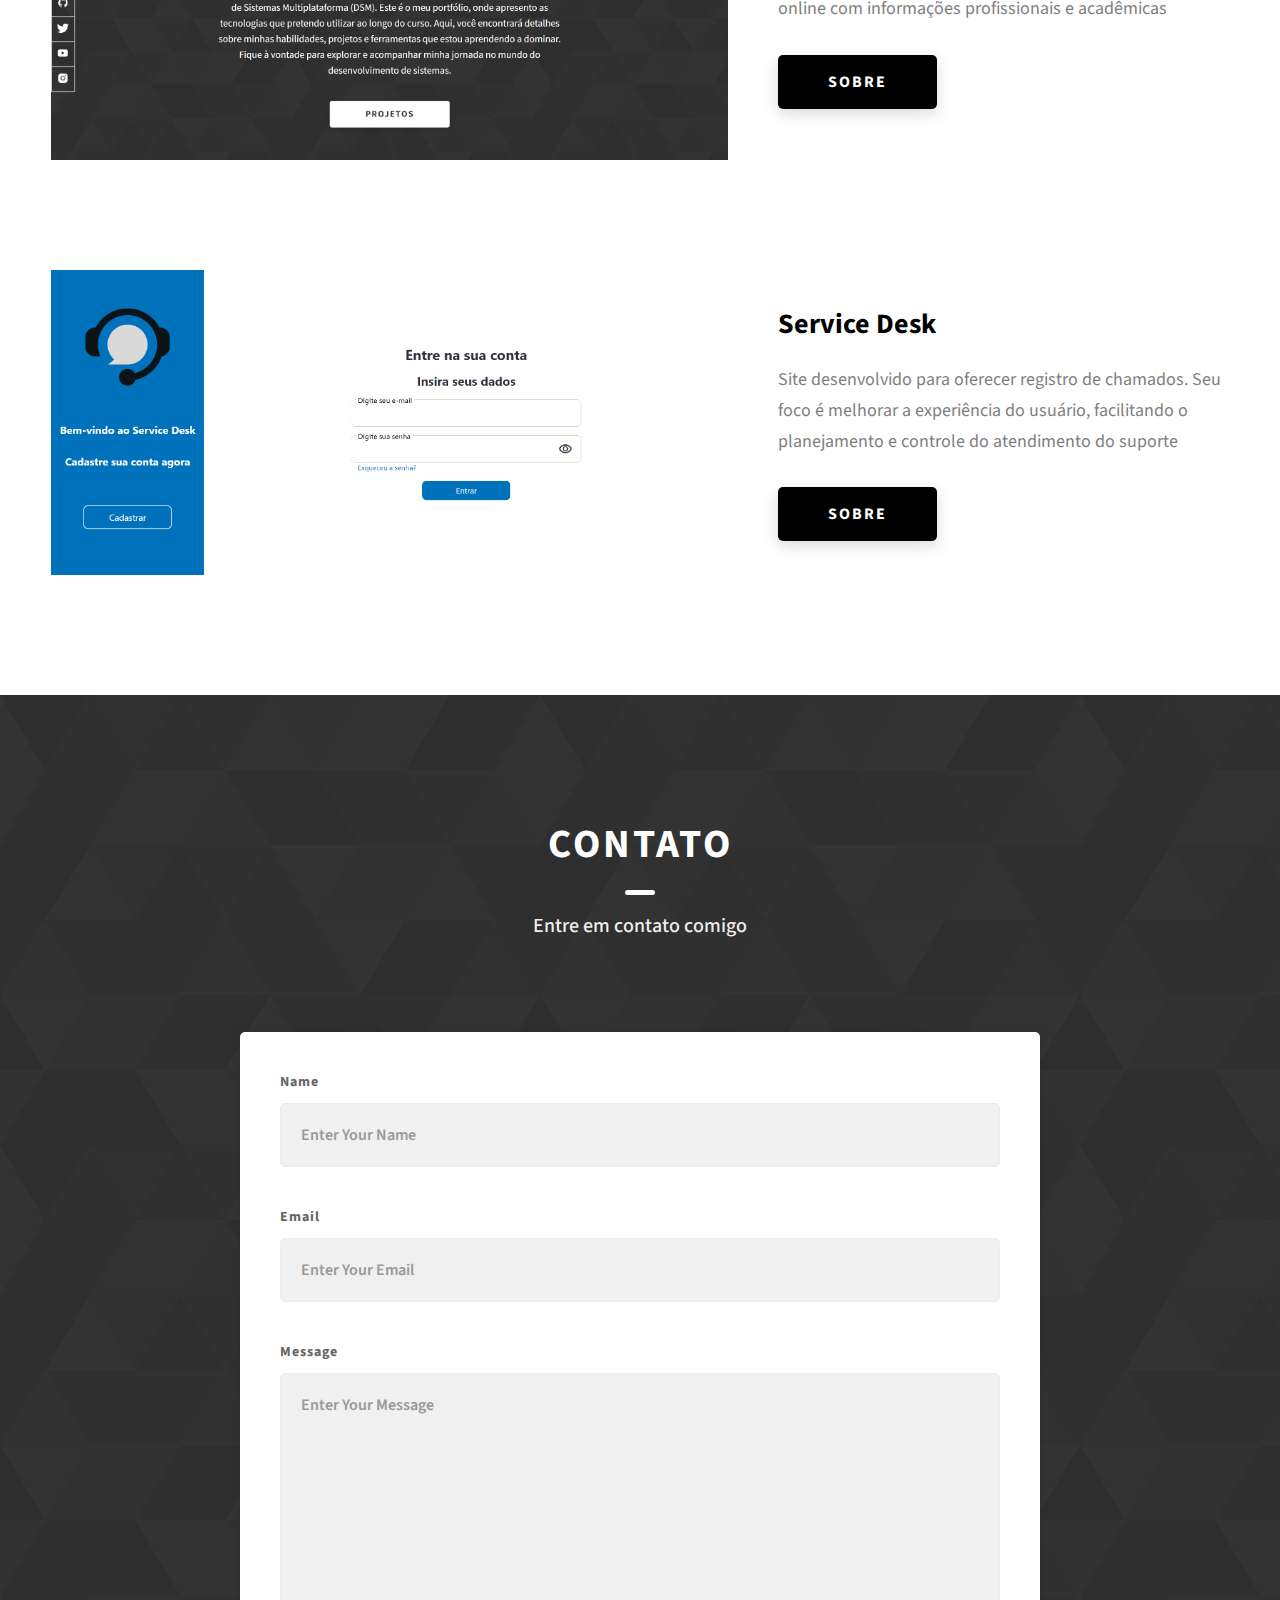
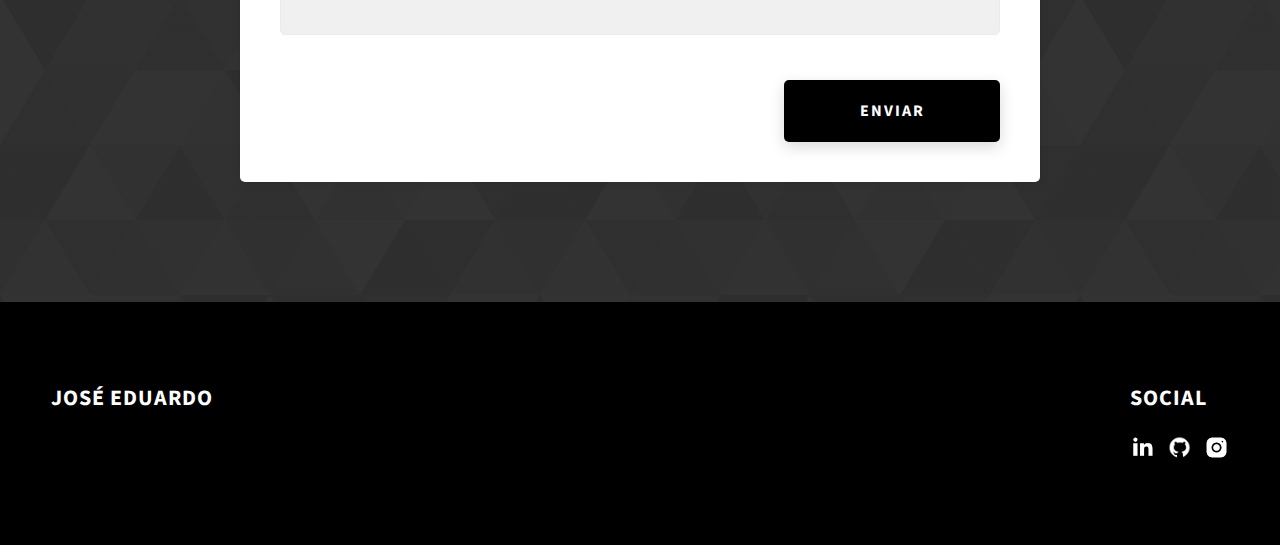
==== commit 1198aa56: "teste" ====
--- a/index.html
+++ b/index.html
@@ -23,7 +23,7 @@
         <div class="header__logo-img-cont">
           <img src="./assets/jpeg/foto_perfil.jpg" alt="Ram Maheshwari Logo Image" class="header__logo-img" />
         </div>
-        <span class="header__logo-sub">José Eduardo</span>
+        <span class="header__logo-sub">José </span>
       </div>
       <div class="header__main">
         <ul class="header__links">
@@ -279,4 +279,4 @@
   <script src="./index.js"></script>
 </body>
 
-</html>+</html>
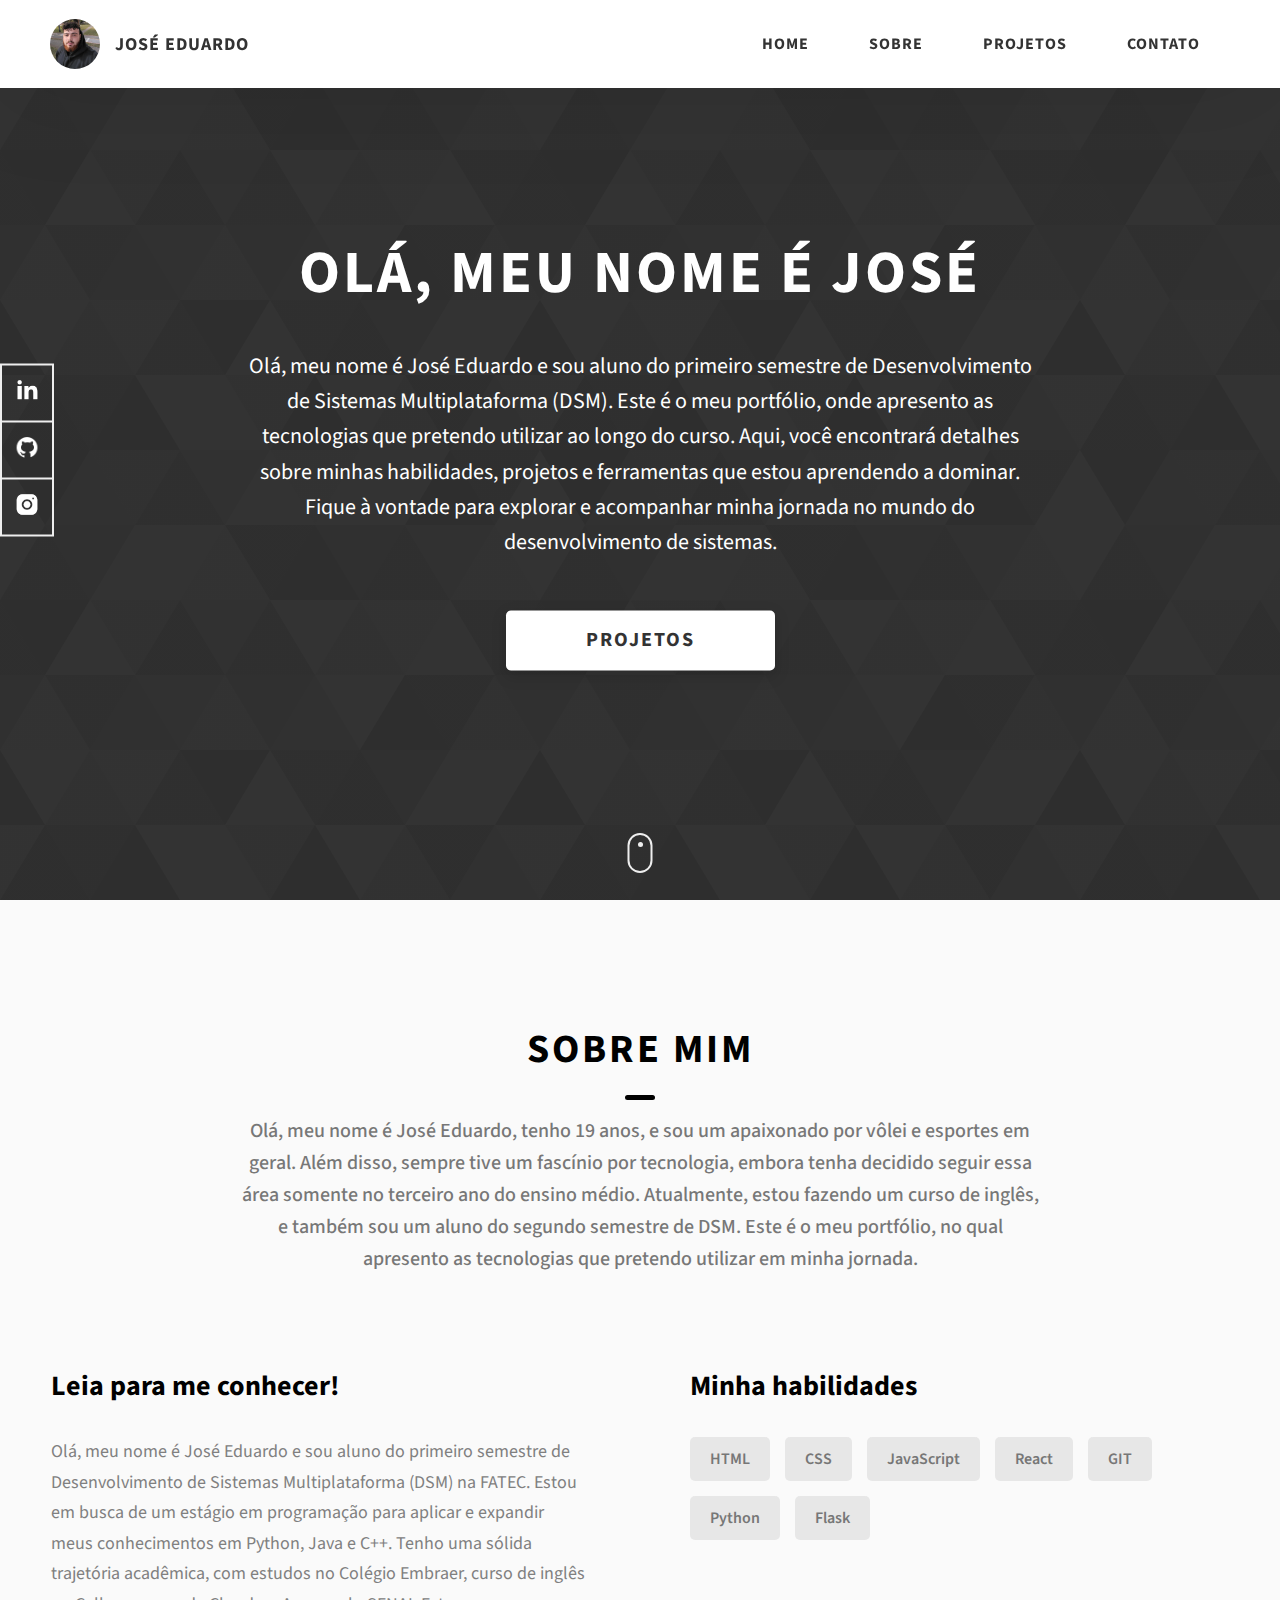
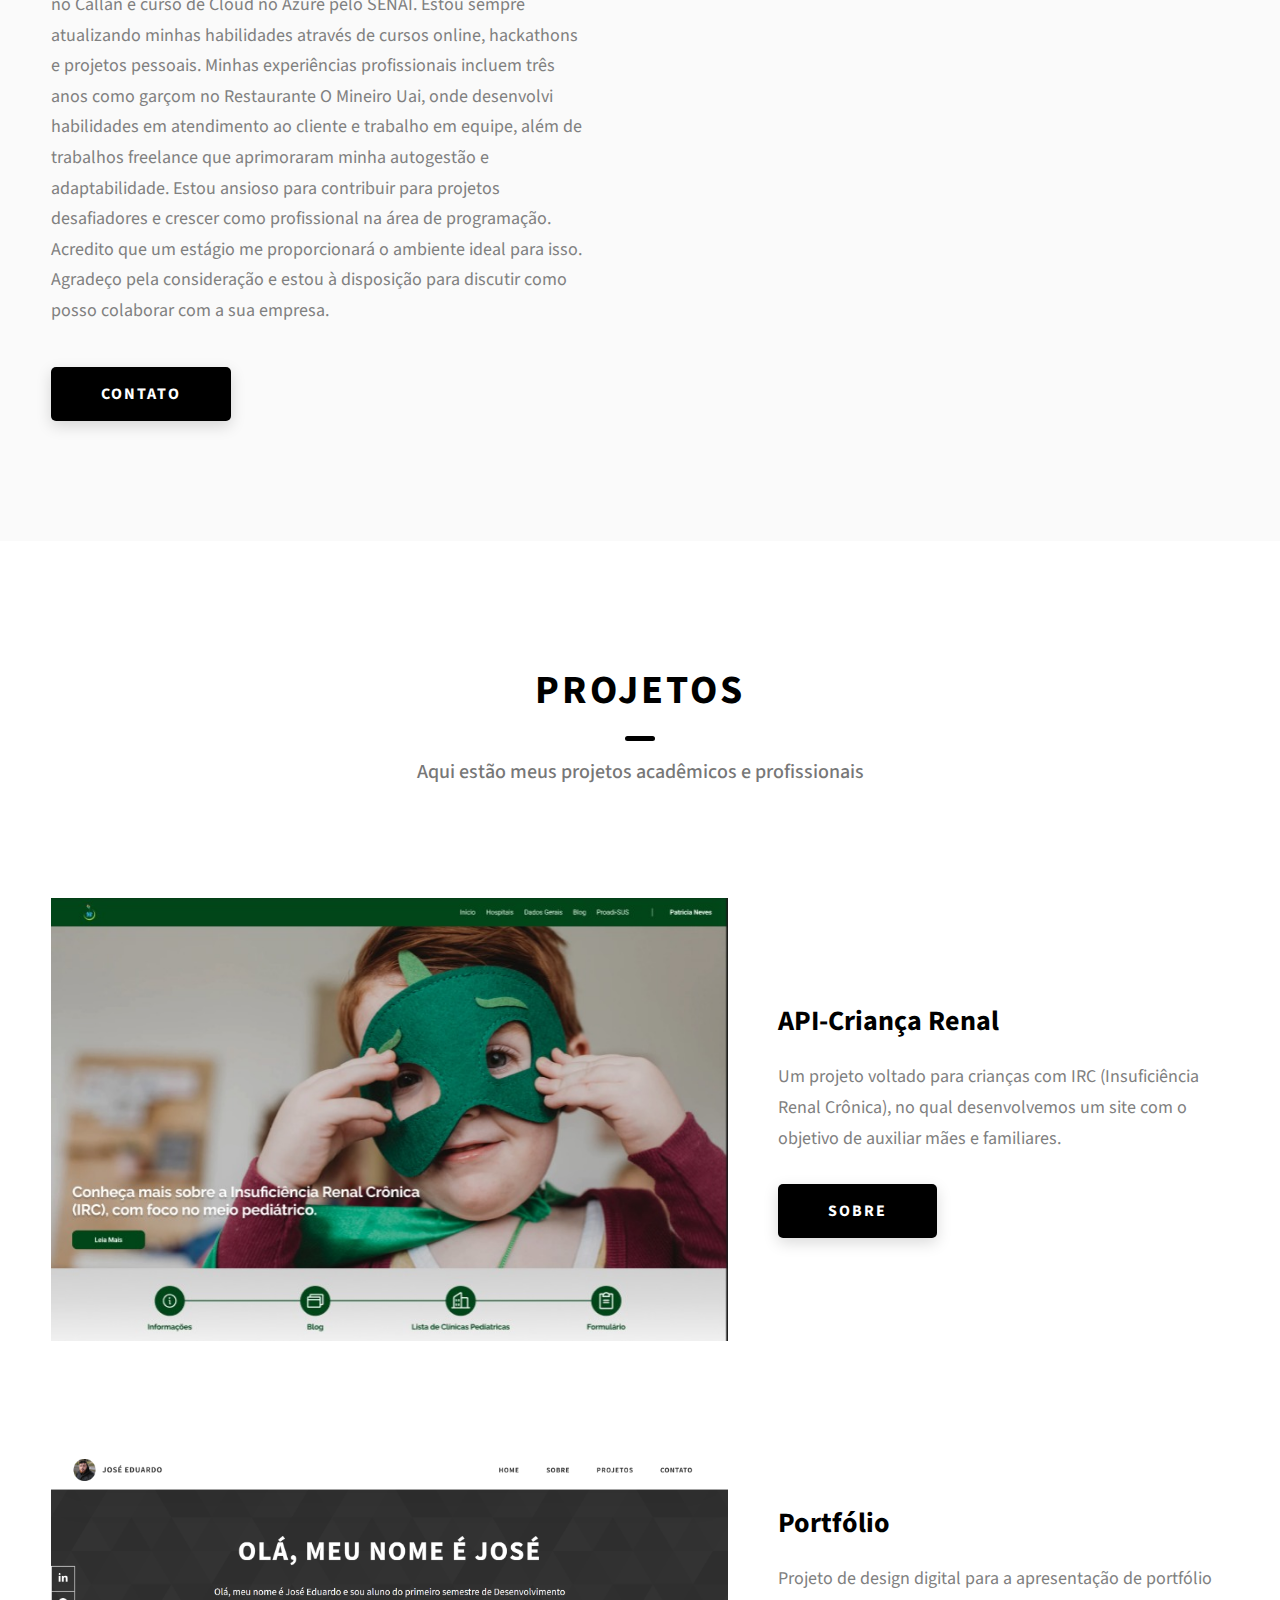
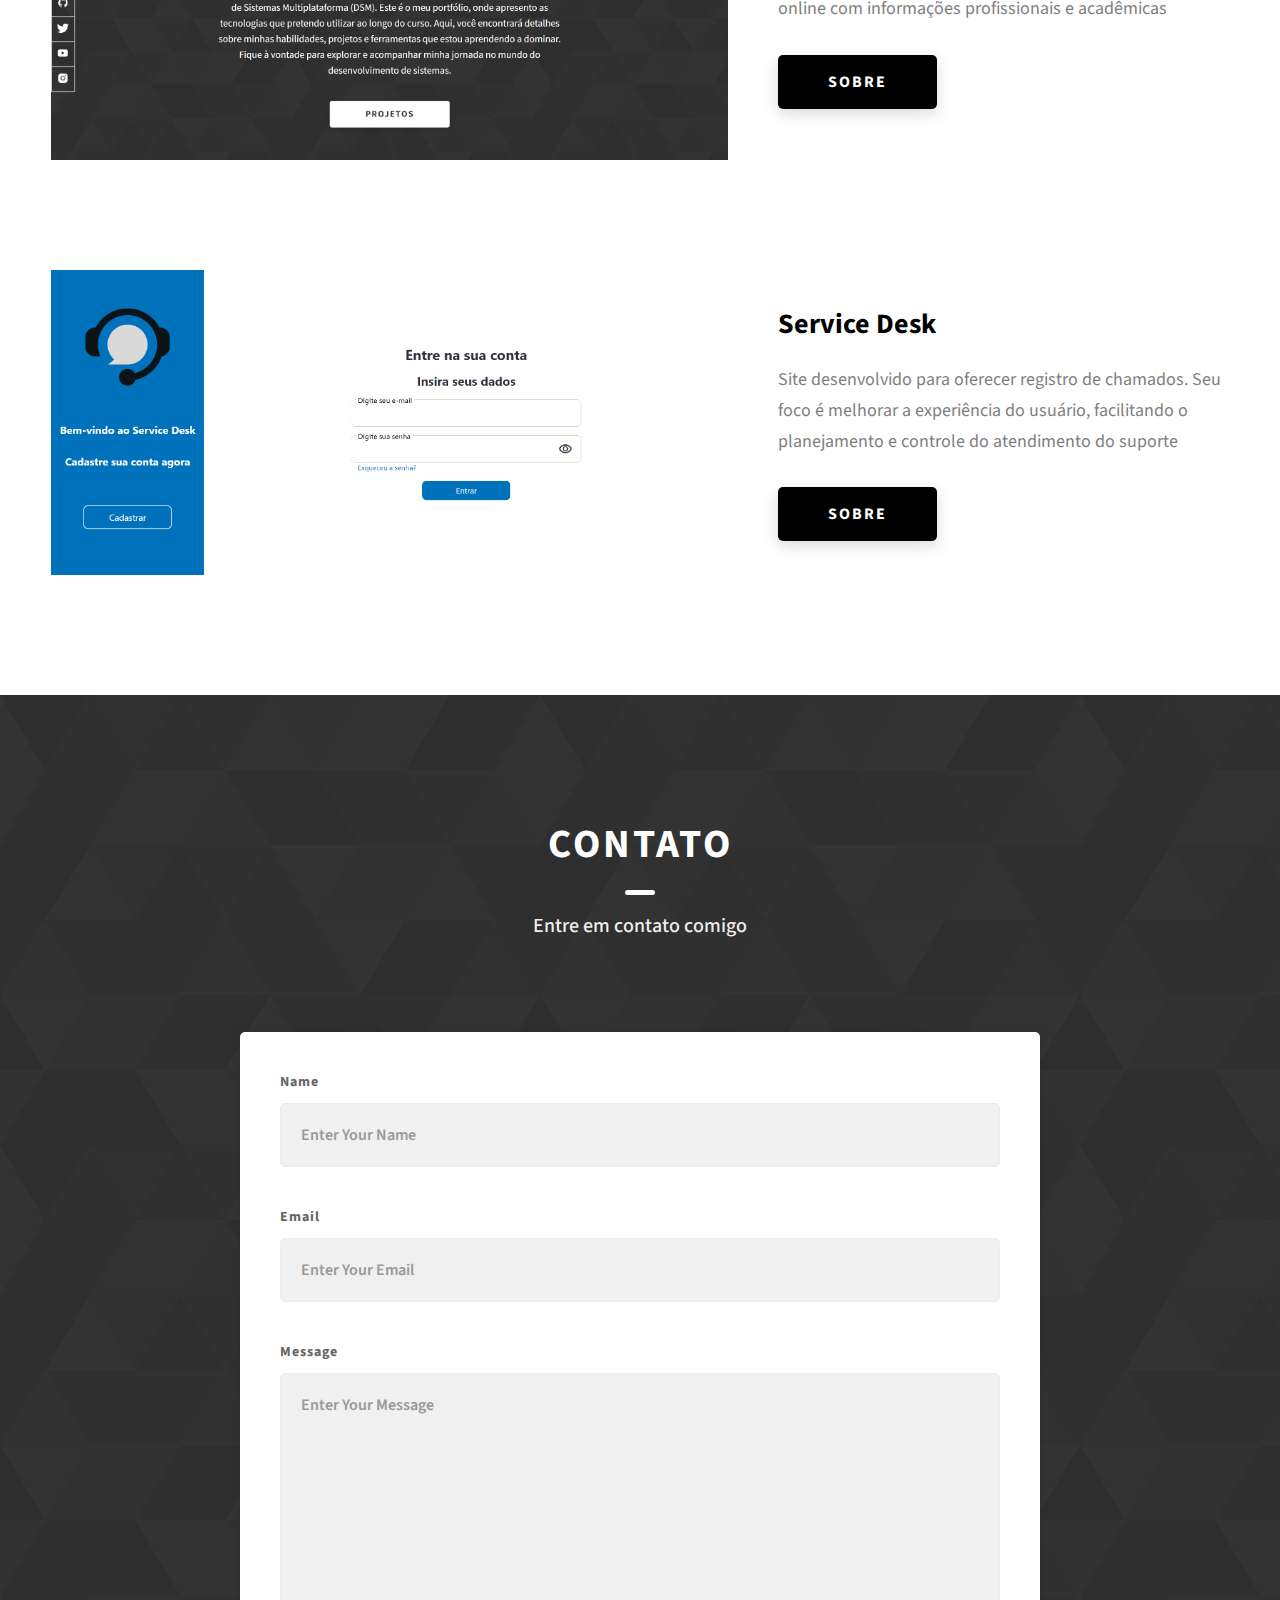
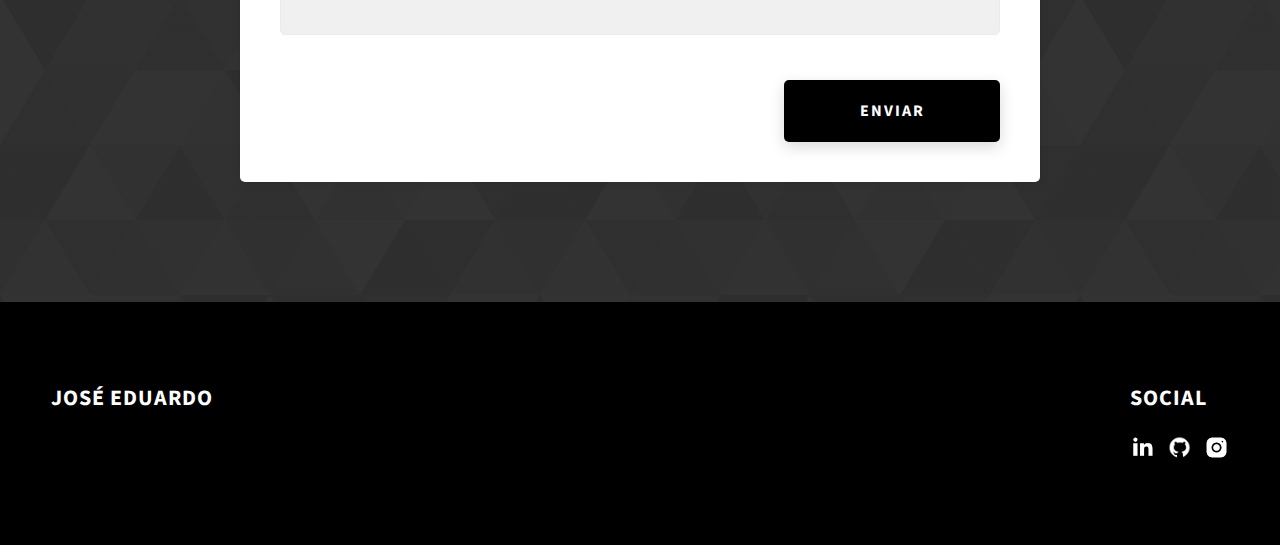
==== commit 91b4f8b2: "teste concluido" ====
--- a/index.html
+++ b/index.html
@@ -23,7 +23,7 @@
         <div class="header__logo-img-cont">
           <img src="./assets/jpeg/foto_perfil.jpg" alt="Ram Maheshwari Logo Image" class="header__logo-img" />
         </div>
-        <span class="header__logo-sub">José </span>
+        <span class="header__logo-sub">José Eduardo</span>
       </div>
       <div class="header__main">
         <ul class="header__links">
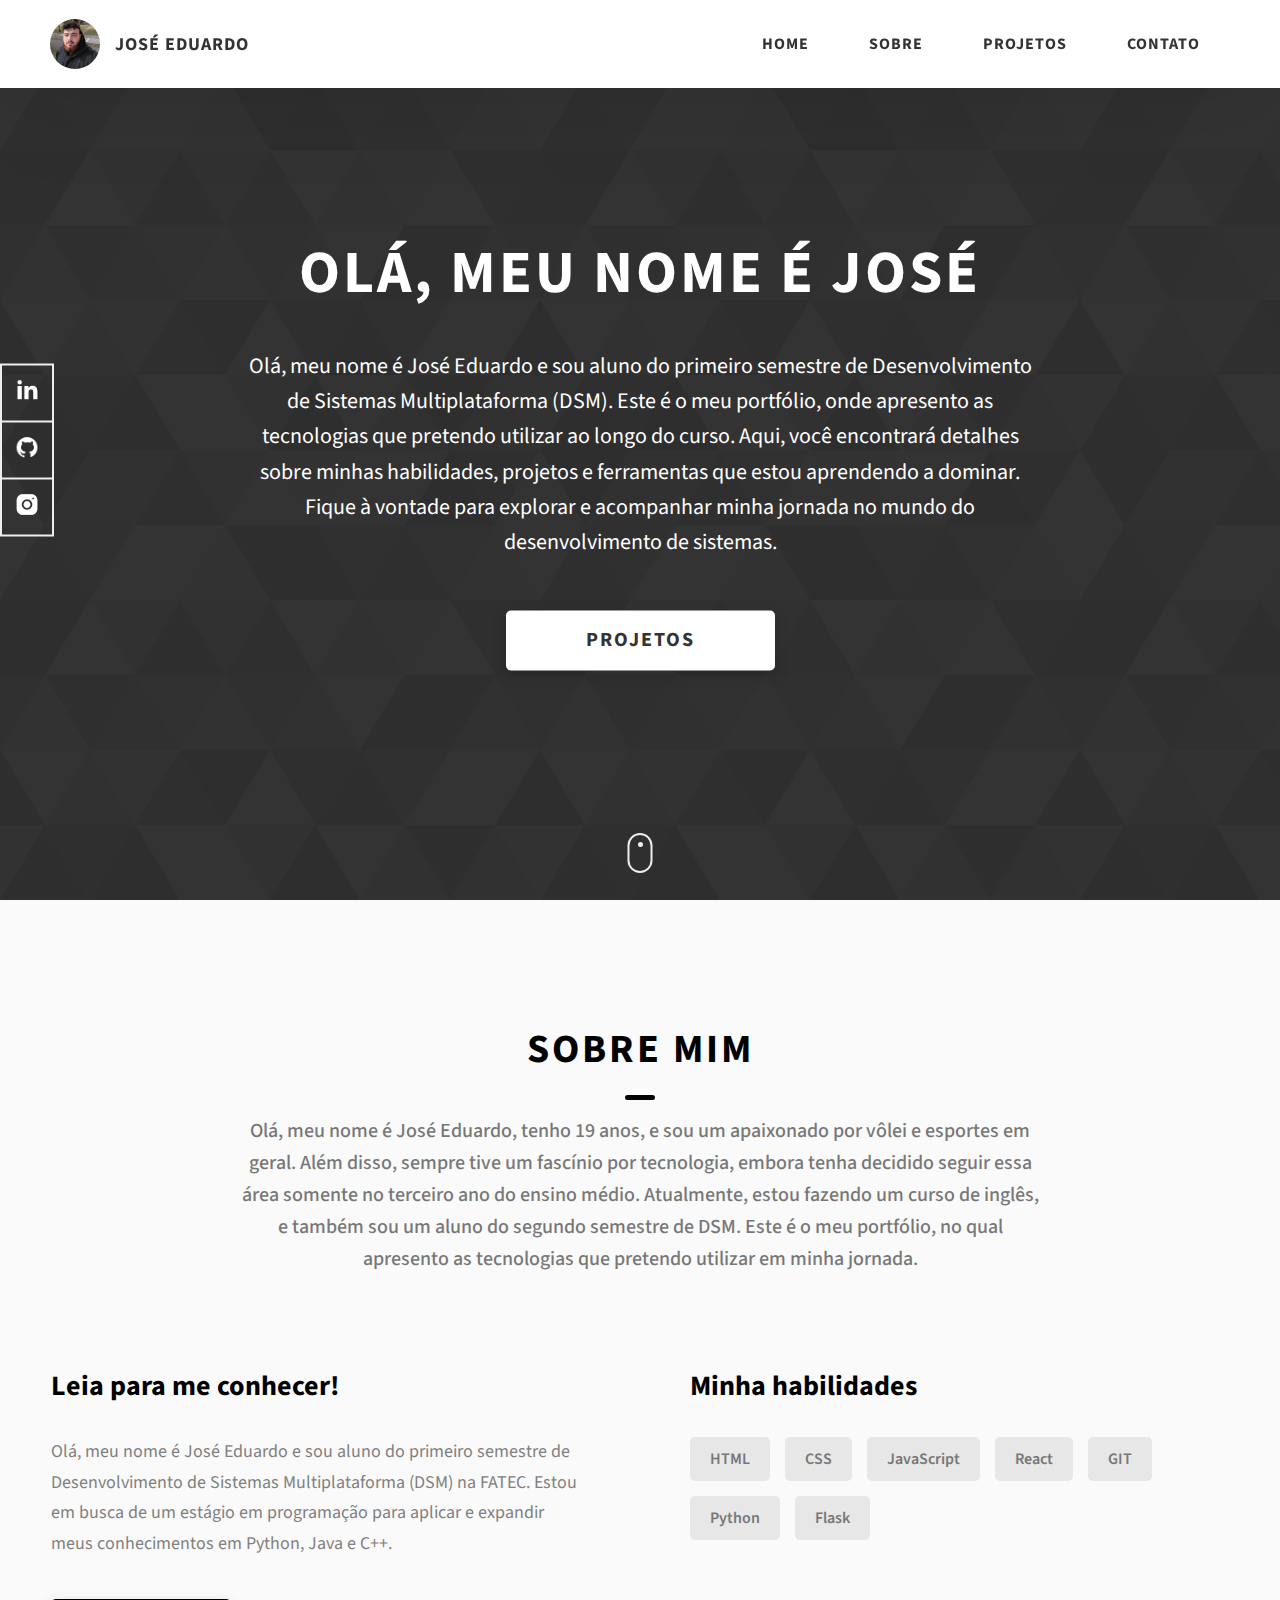
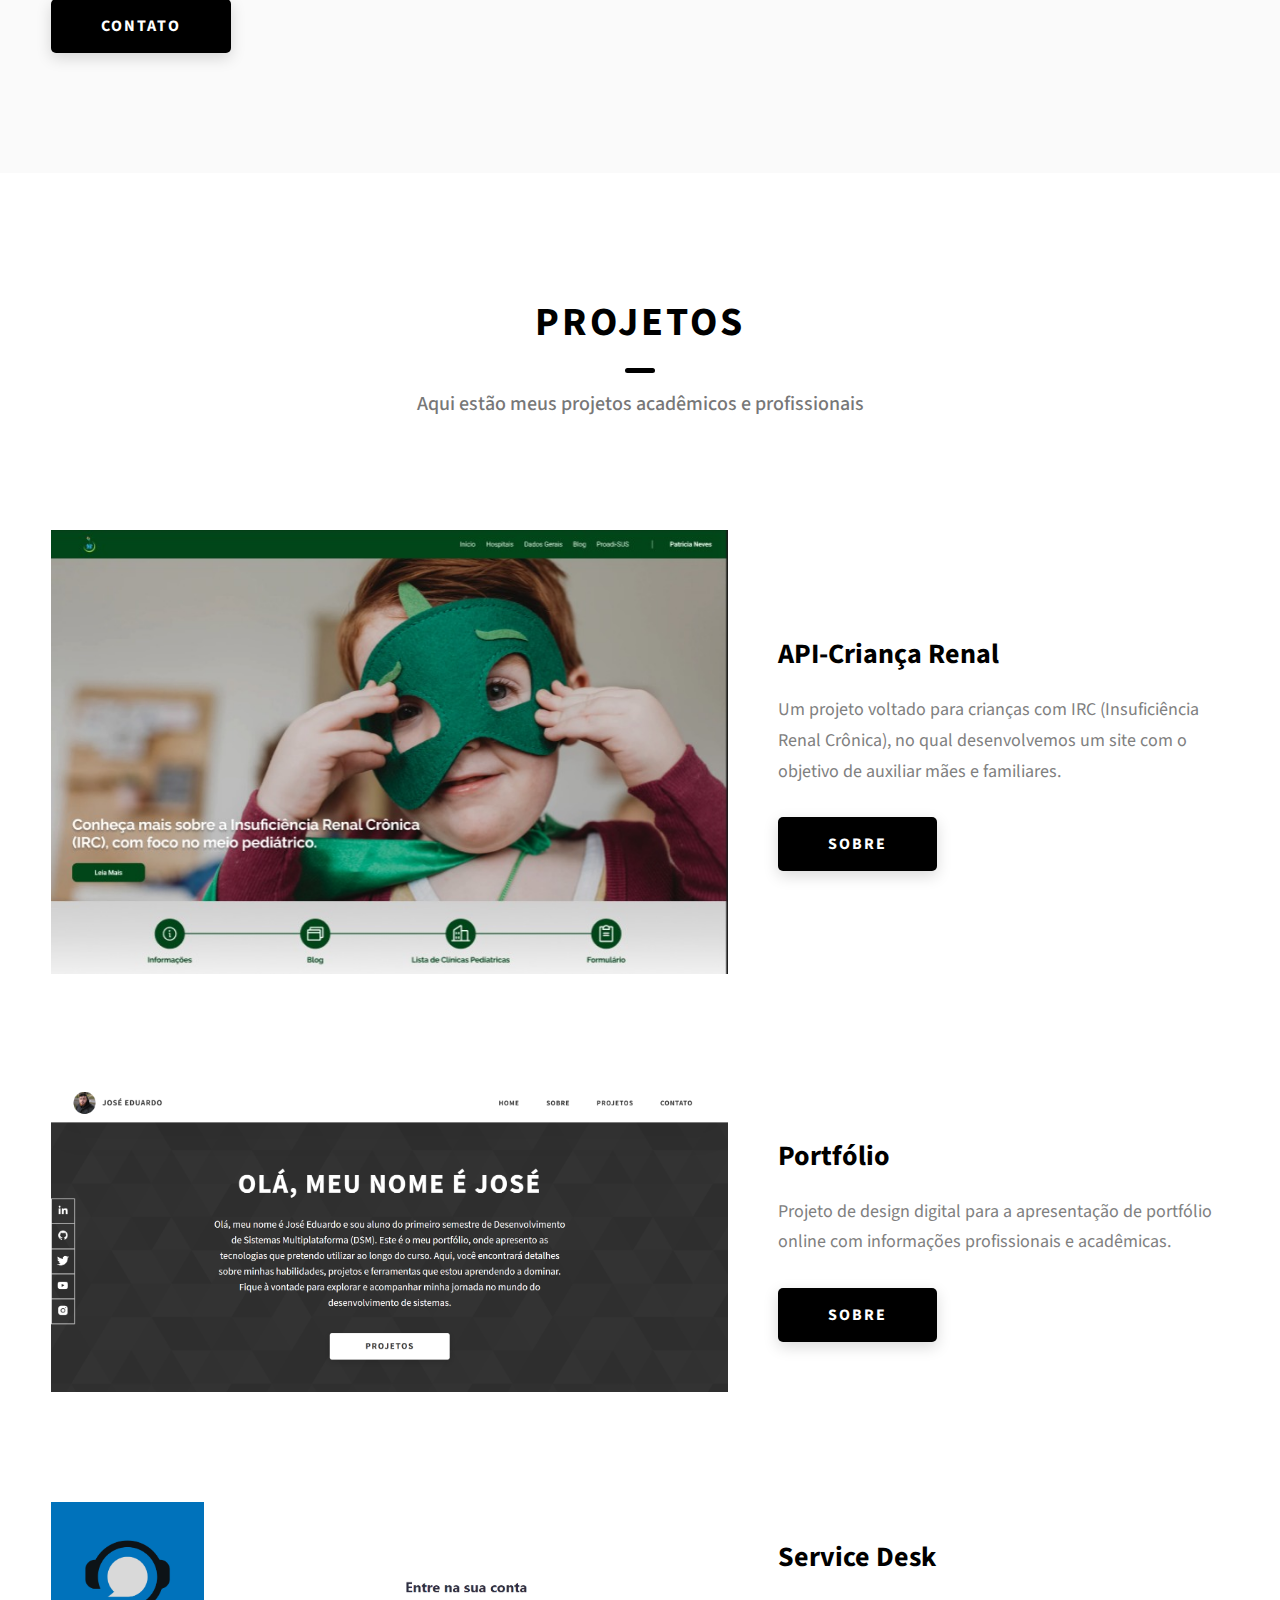
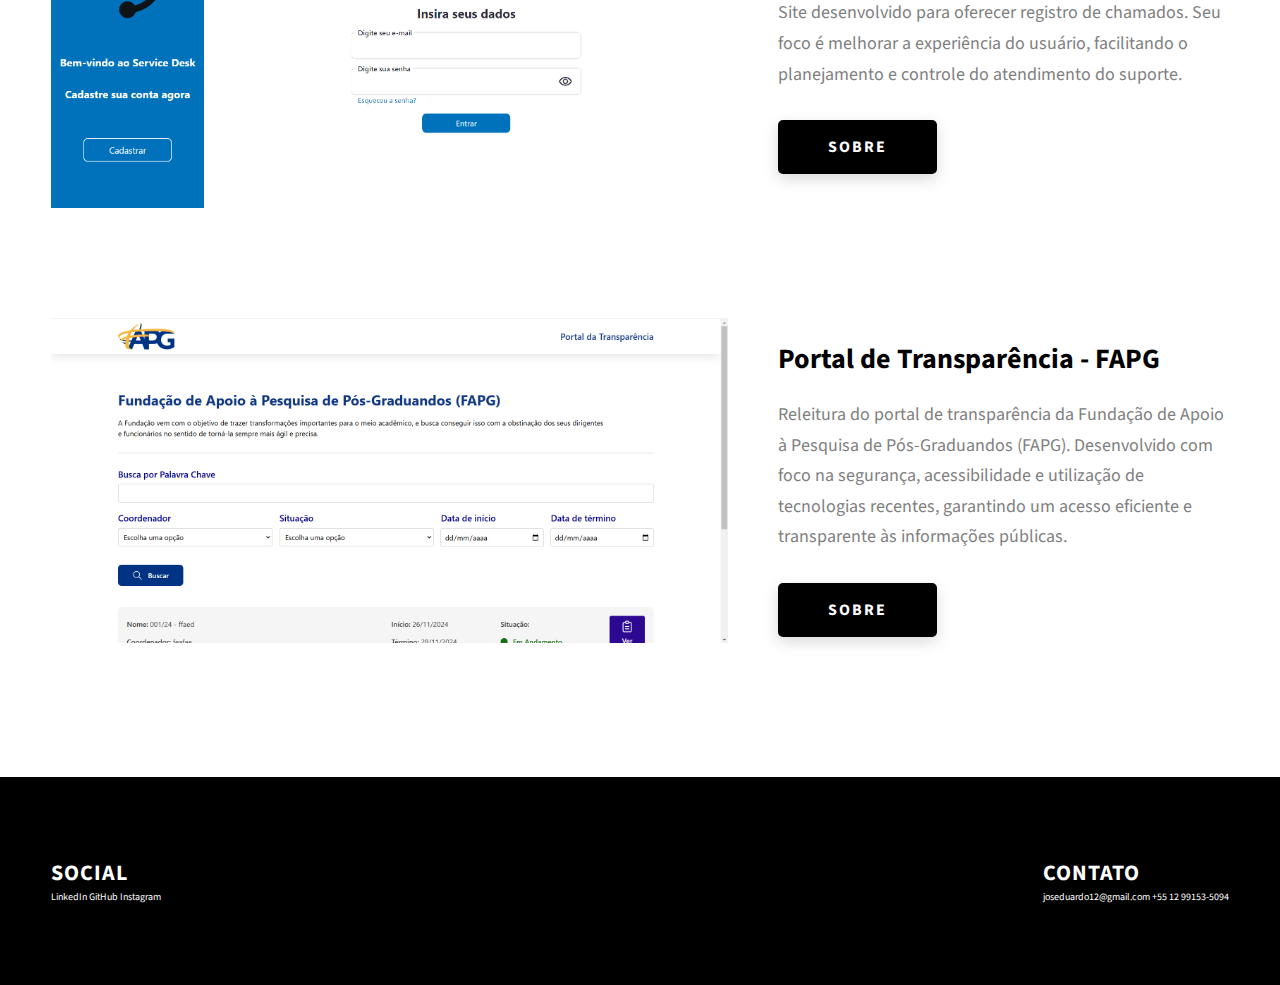
==== commit a939ca39: "Adcionando novo projeto" ====
--- a/index.html
+++ b/index.html
@@ -73,10 +73,9 @@
   </header>
   <section class="home-hero">
     <div class="home-hero__content">
-      <h1 class="heading-primary">Olá, Meu nome é José</h1>
+      <h1 class="heading-primary">Olá, Meu nome é José </h1>
       <div class="home-hero__info">
         <p class="text-primary">
-
           Olá, meu nome é José Eduardo e sou aluno do primeiro semestre de Desenvolvimento de Sistemas Multiplataforma
           (DSM). Este é o meu portfólio, onde apresento as tecnologias que pretendo utilizar ao longo do curso. Aqui,
           você encontrará detalhes sobre minhas habilidades, projetos e ferramentas que estou aprendendo a dominar.
@@ -129,18 +128,6 @@
               Olá, meu nome é José Eduardo e sou aluno do primeiro semestre de Desenvolvimento de Sistemas
               Multiplataforma (DSM) na FATEC. Estou em busca de um estágio em programação para aplicar e expandir meus
               conhecimentos em Python, Java e C++.
-
-              Tenho uma sólida trajetória acadêmica, com estudos no Colégio Embraer, curso de inglês no Callan e curso
-              de Cloud no Azure pelo SENAI. Estou sempre atualizando minhas habilidades através de cursos online,
-              hackathons e projetos pessoais.
-
-              Minhas experiências profissionais incluem três anos como garçom no Restaurante O Mineiro Uai, onde
-              desenvolvi habilidades em atendimento ao cliente e trabalho em equipe, além de trabalhos freelance que
-              aprimoraram minha autogestão e adaptabilidade.
-
-              Estou ansioso para contribuir para projetos desafiadores e crescer como profissional na área de
-              programação. Acredito que um estágio me proporcionará o ambiente ideal para isso. Agradeço pela
-              consideração e estou à disposição para discutir como posso colaborar com a sua empresa.
             </p>
           </div>
           <a href="./#contact" class="btn btn--med btn--theme dynamicBgClr">Contato</a>
@@ -172,8 +159,7 @@
       <div class="projects__content">
         <div class="projects__row">
           <div class="projects__row-img-cont">
-            <img src="./assets/jpeg/Api-1semestre.jpg" alt="Software Screenshot" class="projects__row-img"
-              loading="lazy" />
+            <img src="./assets/jpeg/Api-1semestre.jpg" alt="Software Screenshot" class="projects__row-img" loading="lazy" />
           </div>
           <div class="projects__row-content">
             <h3 class="projects__row-content-title">API-Criança Renal</h3>
@@ -186,14 +172,13 @@
         </div>
         <div class="projects__row">
           <div class="projects__row-img-cont">
-            <img src="./assets/jpeg/portfoilio.png" alt="Software Screenshot" class="projects__row-img"
-              loading="lazy" />
+            <img src="./assets/jpeg/portfoilio.png" alt="Software Screenshot" class="projects__row-img" loading="lazy" />
           </div>
           <div class="projects__row-content">
             <h3 class="projects__row-content-title">Portfólio</h3>
             <p class="projects__row-content-desc">
               Projeto de design digital para a apresentação de portfólio online com informações profissionais e
-              acadêmicas
+              acadêmicas.
             </p>
             <a href="./project-2.html" class="btn btn--med btn--theme dynamicBgClr" target="_blank">Sobre</a>
           </div>
@@ -206,44 +191,25 @@
             <h3 class="projects__row-content-title">Service Desk</h3>
             <p class="projects__row-content-desc">
               Site desenvolvido para oferecer registro de chamados. Seu foco é melhorar a experiência do usuário,
-              facilitando o planejamento e controle do atendimento do suporte
+              facilitando o planejamento e controle do atendimento do suporte.
             </p>
             <a href="./project-3.html" class="btn btn--med btn--theme dynamicBgClr" target="_blank">Sobre</a>
           </div>
         </div>
-      </div>
-    </div>
-  </section>
-  <section id="contact" class="contact sec-pad dynamicBg">
-    <div class="main-container">
-      <h2 class="heading heading-sec heading-sec__mb-med">
-        <span class="heading-sec__main heading-sec__main--lt">Contato</span>
-        <span class="heading-sec__sub heading-sec__sub--lt">
-          Entre em contato comigo
-
-        </span>
-      </h2>
-      <div class="contact__form-container">
-        <form action="#" class="contact__form">
-          <div class="contact__form-field">
-            <label class="contact__form-label" for="name">Name</label>
-            <input required placeholder="Enter Your Name" type="text" class="contact__form-input" name="name"
-              id="name" />
-          </div>
-          <div class="contact__form-field">
-            <label class="contact__form-label" for="email">Email</label>
-            <input required placeholder="Enter Your Email" type="text" class="contact__form-input" name="email"
-              id="email" />
-          </div>
-          <div class="contact__form-field">
-            <label class="contact__form-label" for="message">Message</label>
-            <textarea required cols="30" rows="10" class="contact__form-input" placeholder="Enter Your Message"
-              name="message" id="message"></textarea>
-          </div>
-          <button type="submit" class="btn btn--theme contact__btn">
-            Enviar
-          </button>
-        </form>
+        <div class="projects__row">
+          <div class="projects__row-img-cont">
+            <img src="./assets/png/Apg.png" alt="Portal de Transparência" class="projects__row-img" loading="lazy" />
+          </div>
+          <div class="projects__row-content">
+            <h3 class="projects__row-content-title">Portal de Transparência - FAPG</h3>
+            <p class="projects__row-content-desc">
+              Releitura do portal de transparência da Fundação de Apoio à Pesquisa de Pós-Graduandos (FAPG). Desenvolvido
+              com foco na segurança, acessibilidade e utilização de tecnologias recentes, garantindo um acesso eficiente
+              e transparente às informações públicas.
+            </p>
+            <a href="./project-4.html" class="btn btn--med btn--theme dynamicBgClr" target="_blank">Sobre</a>
+          </div>
+        </div>
       </div>
     </div>
   </section>
@@ -252,31 +218,27 @@
       <div class="main-footer__upper">
         <div class="main-footer__row main-footer__row-1">
           <h2 class="heading heading-sm main-footer__heading-sm">
+            <span>Contato</span>
+          </h2>
+          <div class="main-footer__row-content">
+            <a href="mailto:joseduardo12@gmail.com" class="main-footer__link">joseduardo12@gmail.com</a>
+            <a href="tel:+5512991535094" class="main-footer__link">+55 12 99153-5094</a>
+          </div>
+        </div>
+        <div class="main-footer__row main-footer__row-2">
+          <h2 class="heading heading-sm main-footer__heading-sm">
             <span>Social</span>
           </h2>
-          <div class="main-footer__social-cont">
-            <a target="_blank" rel="noreferrer" href="https://www.linkedin.com/in/jos%C3%A9-eduardo-fernandes-pereira-b26517284/">
-              <img class="main-footer__icon" src="./assets/png/linkedin-ico.png" alt="icon" />
-            </a>
-            <a target="_blank" rel="noreferrer" href="https://github.com/ZduardoPereira">
-              <img class="main-footer__icon" src="./assets/png/github-ico.png" alt="icon" />
-            </a>
-            <a target="_blank" rel="noreferrer" href="https://www.instagram.com/jose__eduardo12/">
-              <img class="main-footer__icon main-footer__icon--mr-none" src="./assets/png/insta-ico.png" alt="icon" />
-            </a>
-          </div>
-        </div>
-        <div class="main-footer__row main-footer__row-2">
-          <h4 class="heading heading-sm text-lt">José Eduardo</h4>
-          <p class="main-footer__short-desc">
-
-          </p>
+          <div class="main-footer__row-content">
+            <a href="https://www.linkedin.com/in/jos%C3%A9-eduardo-fernandes-pereira-b26517284/"
+              class="main-footer__link">LinkedIn</a>
+            <a href="https://github.com/ZduardoPereira" class="main-footer__link">GitHub</a>
+            <a href="https://www.instagram.com/jose__eduardo12/" class="main-footer__link">Instagram</a>
+          </div>
         </div>
       </div>
     </div>
   </footer>
-
-  <script src="./index.js"></script>
 </body>
 
 </html>
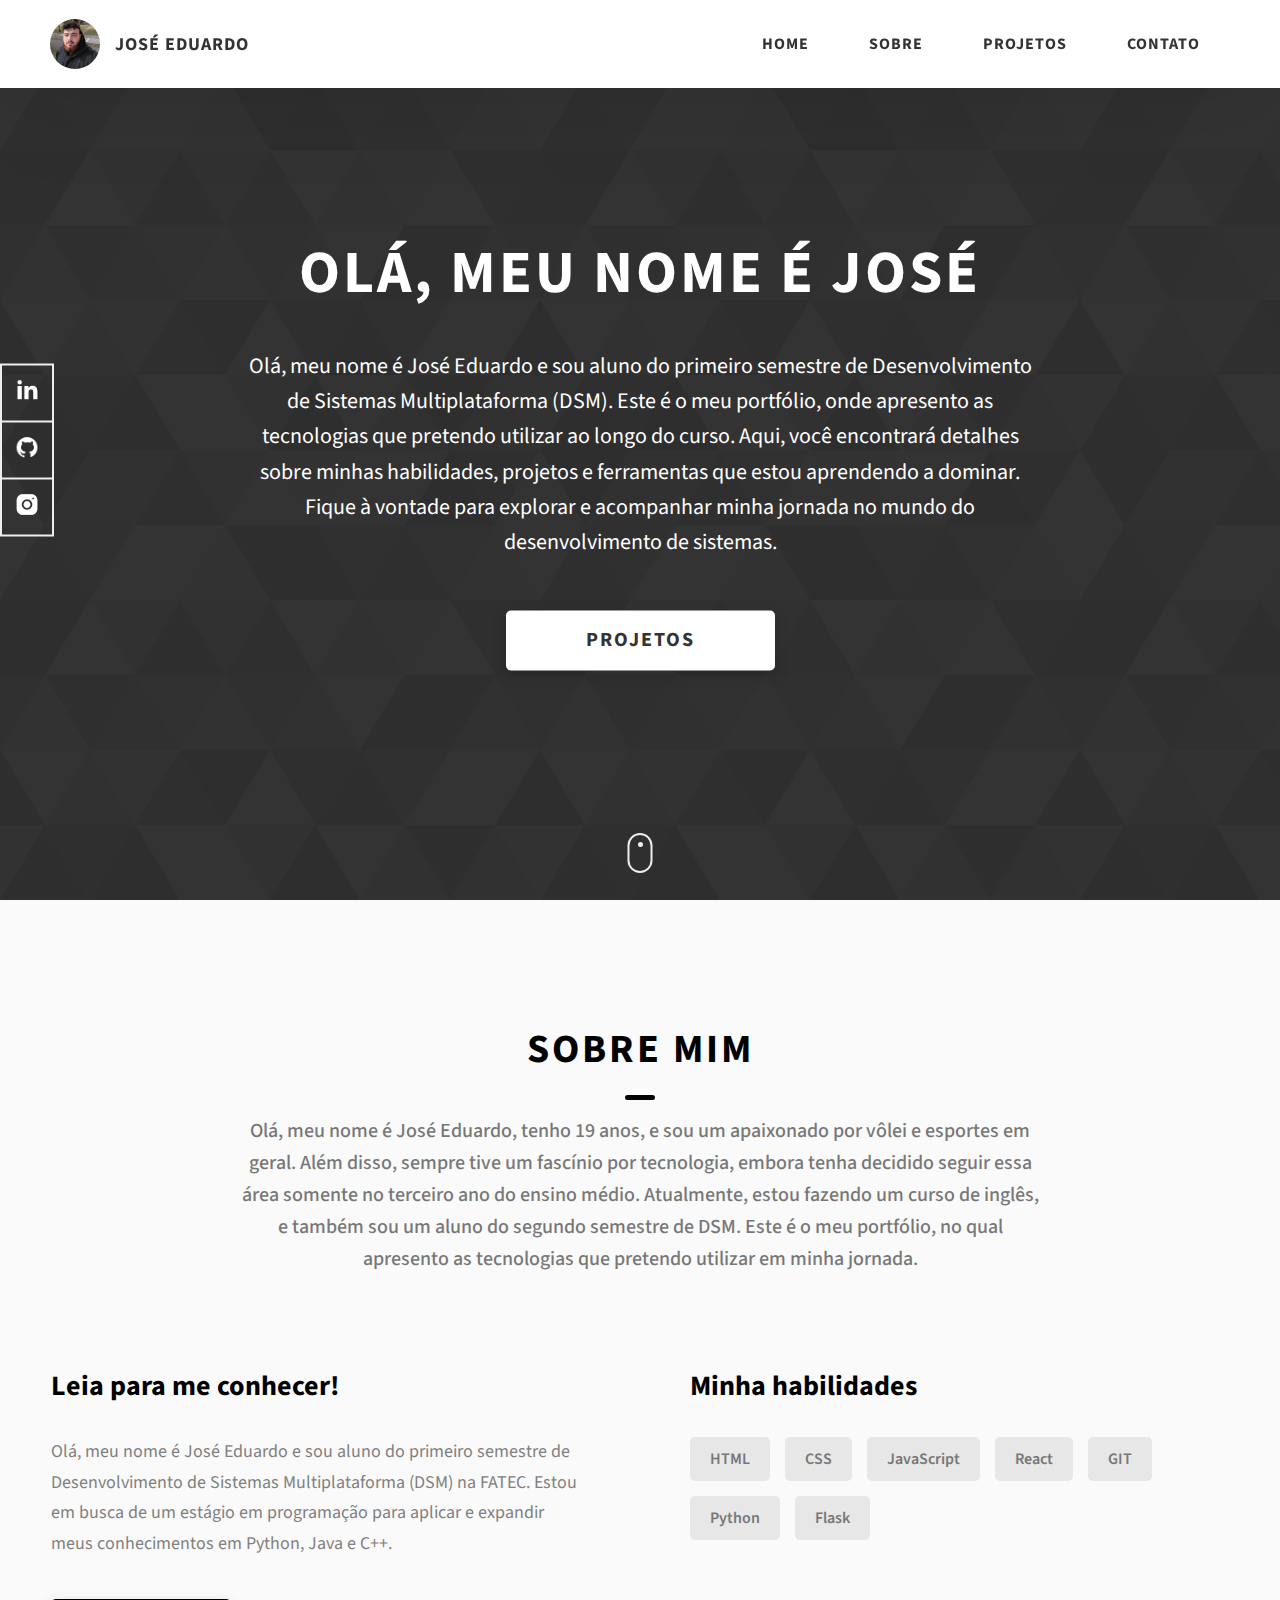
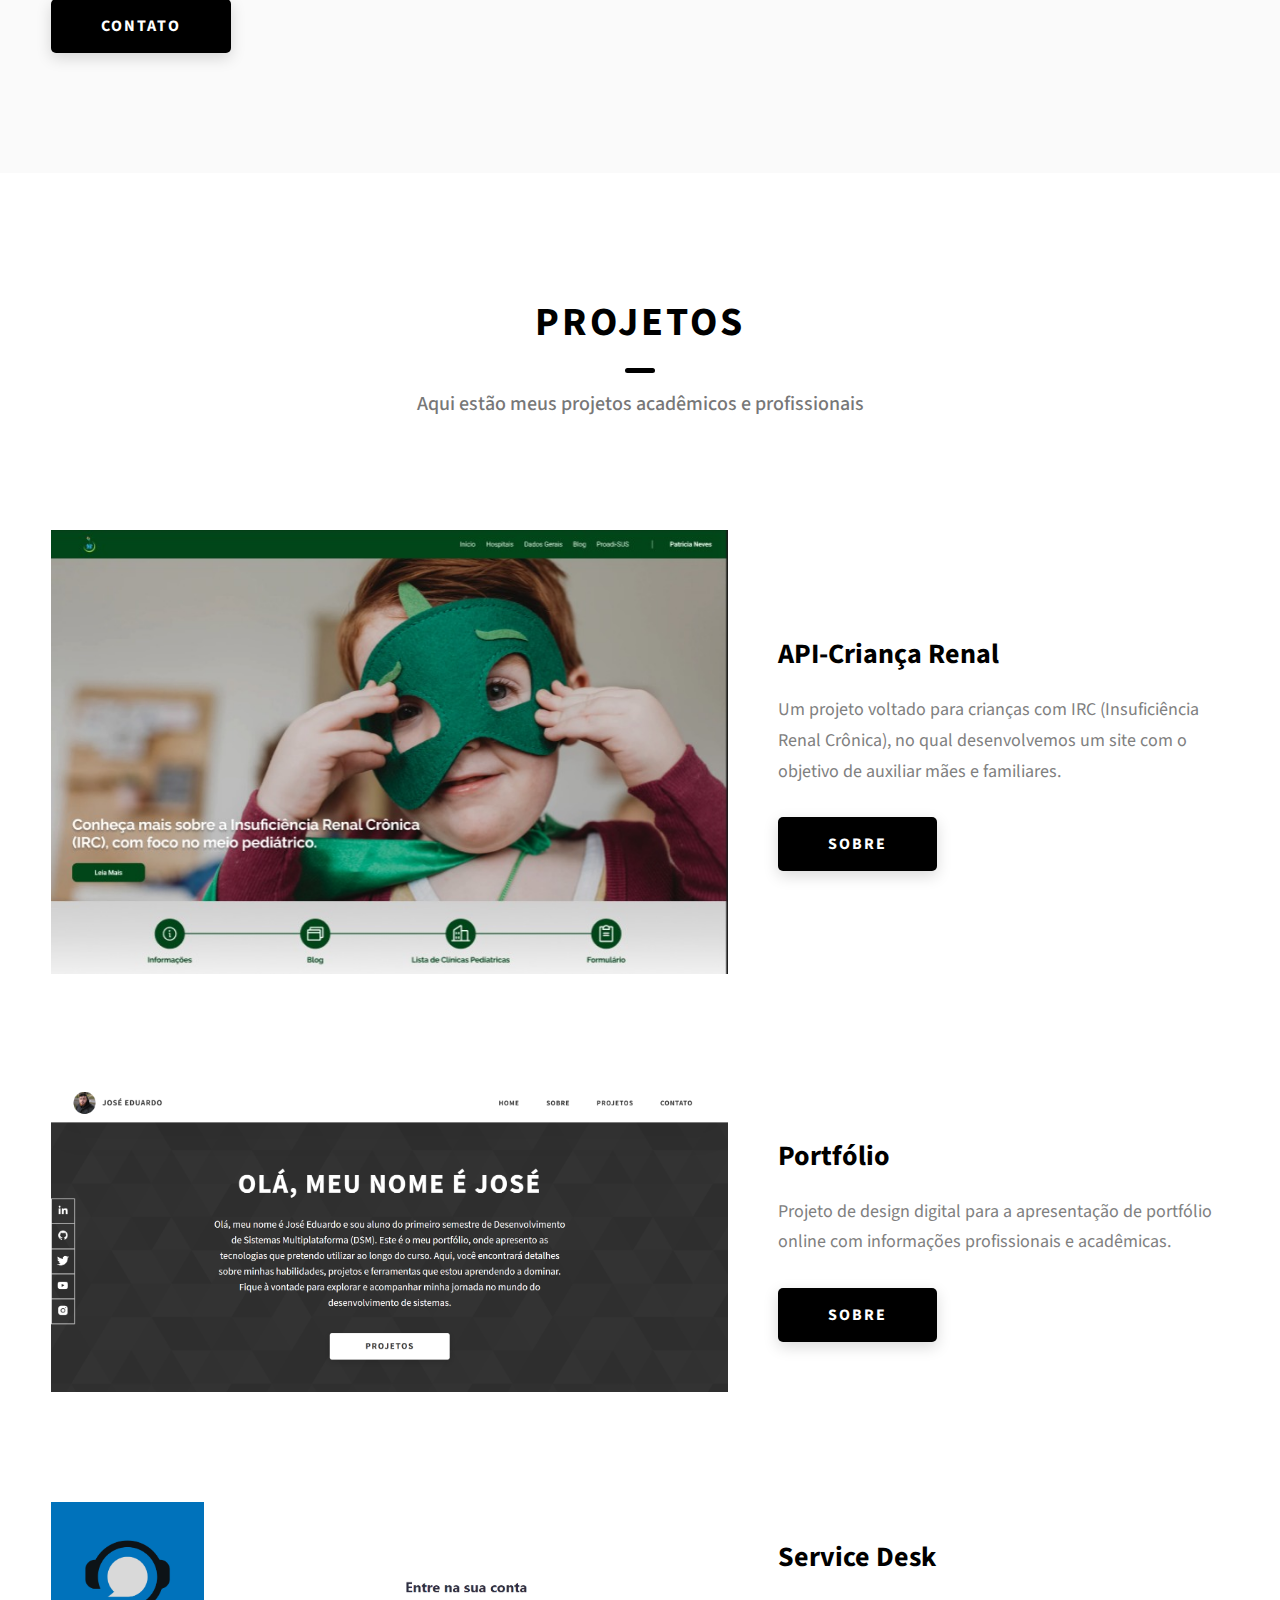
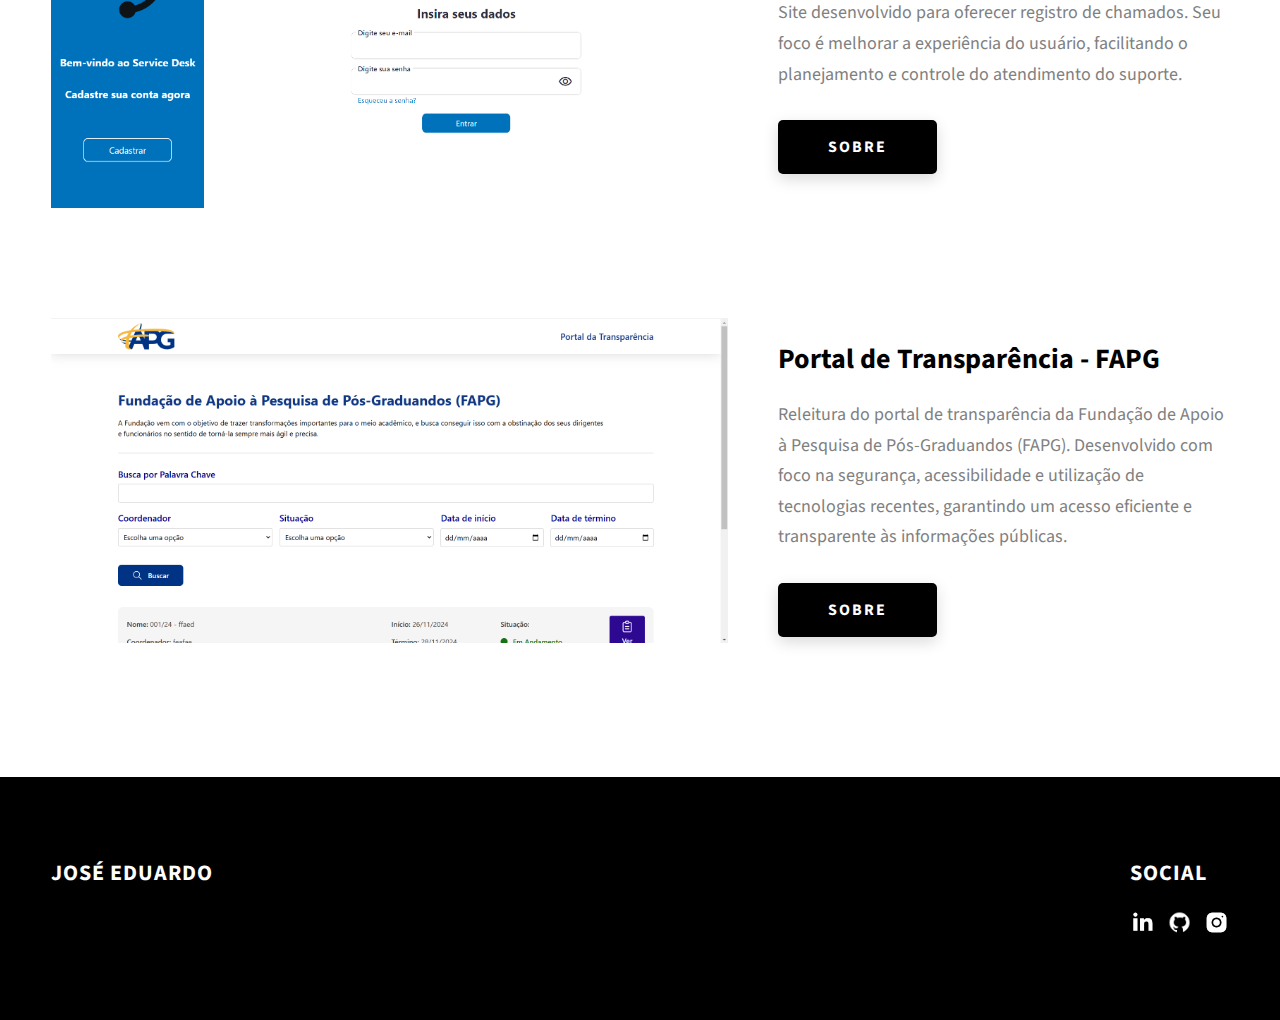
==== commit 727e402b: "Arrumando footer" ====
--- a/index.html
+++ b/index.html
@@ -218,27 +218,30 @@
       <div class="main-footer__upper">
         <div class="main-footer__row main-footer__row-1">
           <h2 class="heading heading-sm main-footer__heading-sm">
-            <span>Contato</span>
-          </h2>
-          <div class="main-footer__row-content">
-            <a href="mailto:joseduardo12@gmail.com" class="main-footer__link">joseduardo12@gmail.com</a>
-            <a href="tel:+5512991535094" class="main-footer__link">+55 12 99153-5094</a>
-          </div>
-        </div>
-        <div class="main-footer__row main-footer__row-2">
-          <h2 class="heading heading-sm main-footer__heading-sm">
             <span>Social</span>
           </h2>
-          <div class="main-footer__row-content">
-            <a href="https://www.linkedin.com/in/jos%C3%A9-eduardo-fernandes-pereira-b26517284/"
-              class="main-footer__link">LinkedIn</a>
-            <a href="https://github.com/ZduardoPereira" class="main-footer__link">GitHub</a>
-            <a href="https://www.instagram.com/jose__eduardo12/" class="main-footer__link">Instagram</a>
-          </div>
+          <div class="main-footer__social-cont">
+            <a target="_blank" rel="noreferrer" href="https://www.linkedin.com/in/jos%C3%A9-eduardo-fernandes-pereira-b26517284/">
+              <img class="main-footer__icon" src="./assets/png/linkedin-ico.png" alt="icon" />
+            </a>
+            <a target="_blank" rel="noreferrer" href="https://github.com/ZduardoPereira">
+              <img class="main-footer__icon" src="./assets/png/github-ico.png" alt="icon" />
+            </a>
+            <a target="_blank" rel="noreferrer" href="https://www.instagram.com/jose__eduardo12/">
+              <img class="main-footer__icon main-footer__icon--mr-none" src="./assets/png/insta-ico.png" alt="icon" />
+            </a>
+          </div>
+        </div>
+        <div class="main-footer__row main-footer__row-2">
+          <h4 class="heading heading-sm text-lt">José Eduardo</h4>
+          <p class="main-footer__short-desc">
+  
+          </p>
         </div>
       </div>
     </div>
   </footer>
+  
 </body>
 
 </html>
